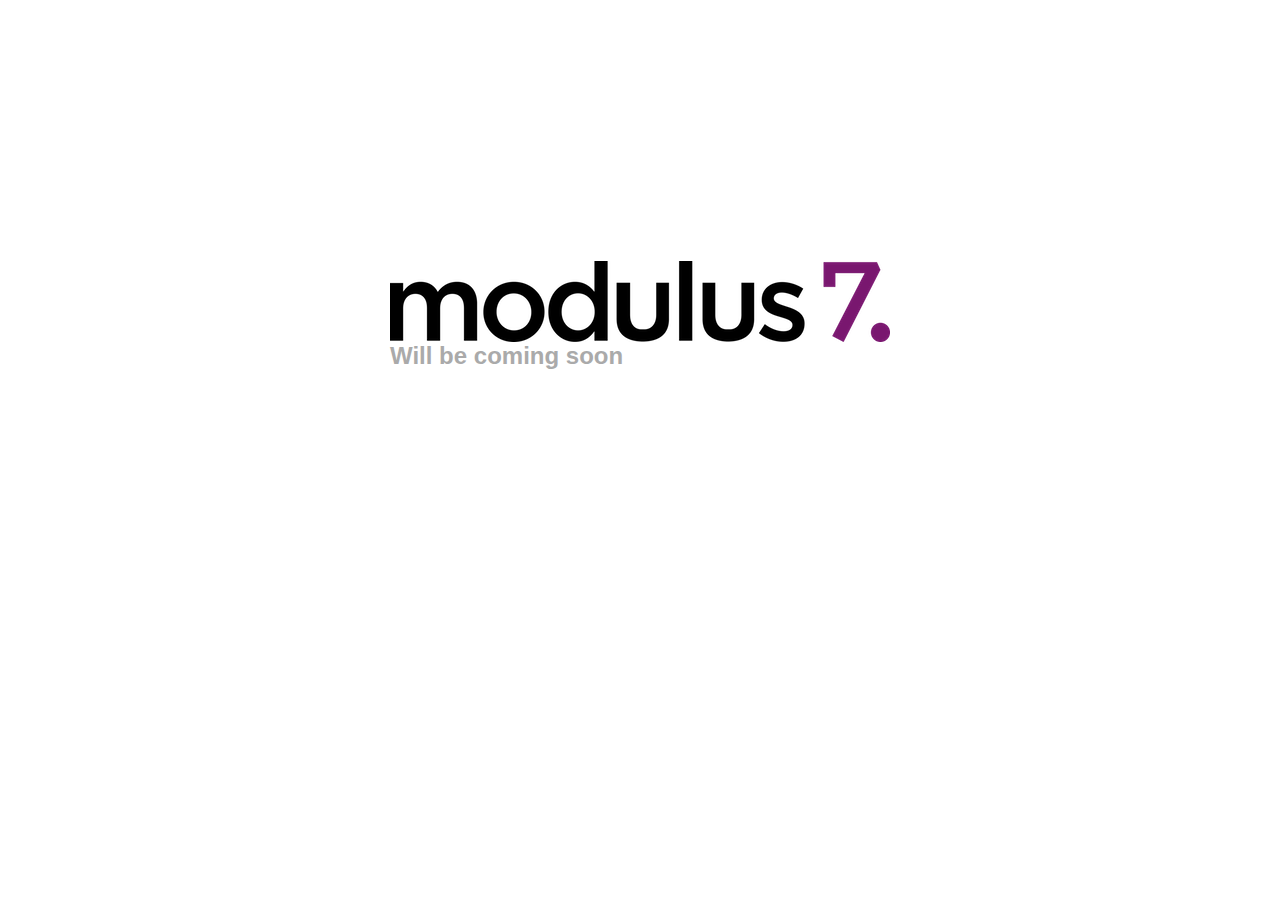
==== index.html @ df5577f6 "Changing to proper image" ====
<!DOCTYPE html>
<header>
  <title>Modulus 7, Coming Soon</title>
  <style type='text/css'>
    h2 {
      font-family: 'Helvetica Neue', Helvetica, sans-serif;
      color: #AAA;
    }
    section {
      padding-top: 20%;
      width: 100%;
    }
    
    section div {
      background-image: url("Modulus7_500.png");
      width: 500px;
      height: 81px;
    }
    section div, section h2 {
      width: 500px;
      margin: auto;
    }
    
    @media screen and (max-width: 600px) {
      section div {
        background-image: url("modulus7_300.png");
        width: 300;
        height: 48px;
      }
      
      section div, section h2 {
        width: 300px;
        margin: 0 auto;
      }
    }
  </style>
</header>

<body>
  <section>
    <div>&nbsp;</div>
    <h2>Will be coming soon</h2>
  </section>
</body>
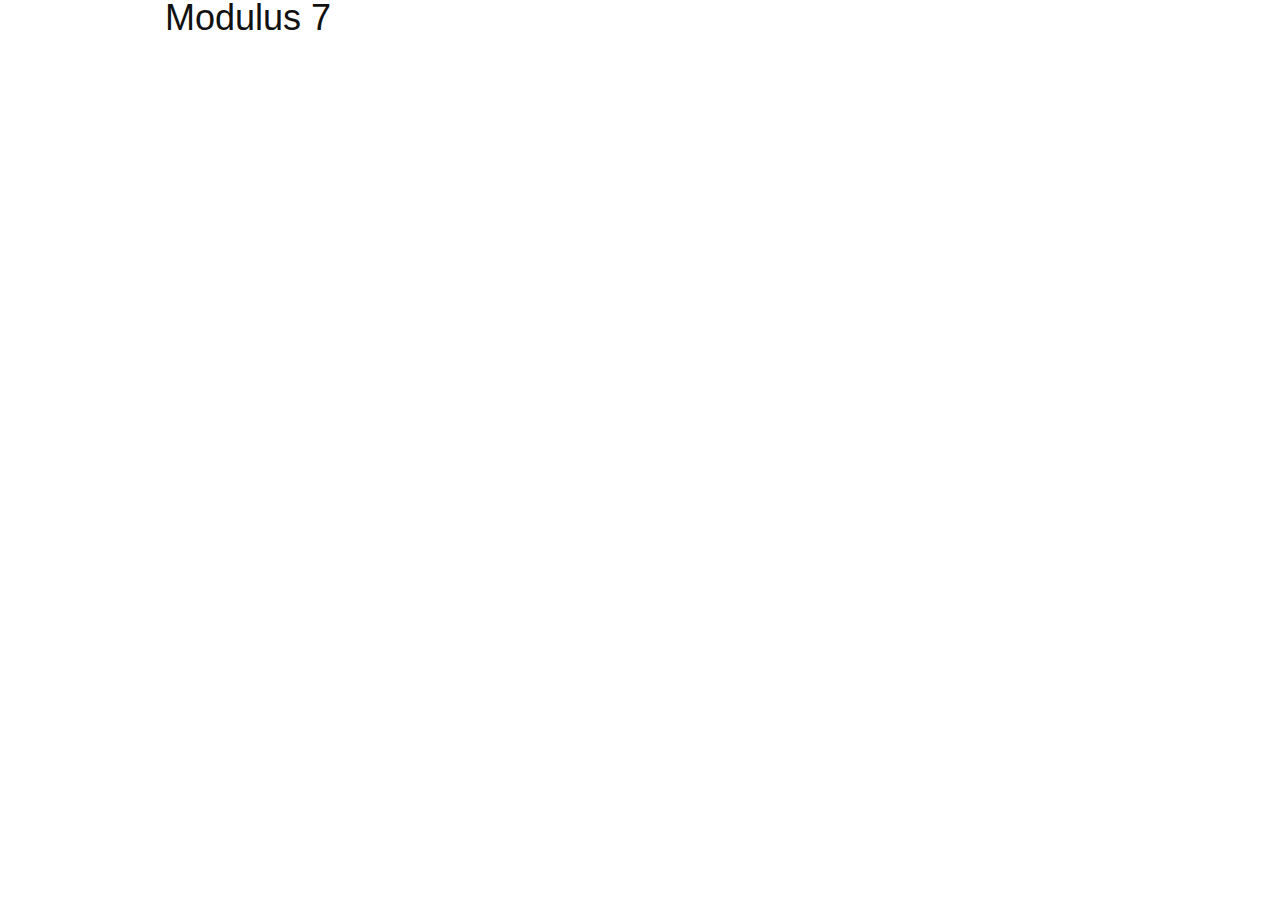
==== commit 0501b770: "Adding bootstrap plus blueprint" ====
--- a/index.html
+++ b/index.html
@@ -1,44 +1,55 @@
-<!DOCTYPE html>
-<header>
-  <title>Modulus 7, Coming Soon</title>
-  <style type='text/css'>
-    h2 {
-      font-family: 'Helvetica Neue', Helvetica, sans-serif;
-      color: #AAA;
-    }
-    section {
-      padding-top: 20%;
-      width: 100%;
-    }
-    
-    section div {
-      background-image: url("Modulus7_500.png");
-      width: 500px;
-      height: 81px;
-    }
-    section div, section h2 {
-      width: 500px;
-      margin: auto;
-    }
-    
-    @media screen and (max-width: 600px) {
-      section div {
-        background-image: url("modulus7_300.png");
-        width: 300;
-        height: 48px;
-      }
-      
-      section div, section h2 {
-        width: 300px;
-        margin: 0 auto;
-      }
-    }
-  </style>
-</header>
+<!doctype html>
+<!--[if lt IE 7 ]> <html class="no-js ie6" lang="en"> <![endif]-->
+<!--[if IE 7 ]>    <html class="no-js ie7" lang="en"> <![endif]-->
+<!--[if IE 8 ]>    <html class="no-js ie8" lang="en"> <![endif]-->
+<!--[if (gte IE 9)|!(IE)]><!--> <html class="no-js" lang="en"> <!--<![endif]-->
+<head>
+  <meta charset="utf-8">
+  <meta http-equiv="X-UA-Compatible" content="IE=edge,chrome=1">
+  
+  
+
+  <title>Modulus 7</title>
+  <meta name="description" content="Modulus 7 is a pragmatic think tank based in Seattle under the leadership of Matthew Kirk and Sophia Le">
+  <meta name="author" content=""><link rel="shortcut icon" href="/favicon.ico"><link rel="apple-touch-icon" href="/apple-touch-icon.png"><!-- CSS : blueprint Framework -->
+  <link rel="stylesheet" href="css/screen.css" type="text/css" media="screen, projection">
+  <link rel="stylesheet" href="css/print.css" type="text/css" media="print">
+  <!--[if lt IE 8]><link rel="stylesheet" href="css/ie.css" type="text/css" media="screen, projection"><![endif]--><link rel="stylesheet" href="css/override.css"> 
+  <!-- All JavaScript at the bottom, except for Modernizr which enables HTML5 elements & feature detects -->
+  <script src="js/modernizr-1.7.min.js"></script>
+  </head>
 
 <body>
-  <section>
-    <div>&nbsp;</div>
-    <h2>Will be coming soon</h2>
-  </section>
-</body>+	<header>
+	
+	</header>
+	
+  <div id="container" class="container showgrid">
+		<h1>Modulus 7</h1>
+  </div> <!--! end of #container -->
+
+	<footer>
+	
+	</footer>
+  
+<!-- Grab Google CDN jQuery. fall back to local if necessary -->
+  <script src="//ajax.googleapis.com/ajax/libs/jquery/1.5.1/jquery.js"></script>
+  <script>window.jQuery || document.write("<script src='js/libs/jquery-1.5.1.min.js'>\x3C/script>")</script>
+  <script src="js/plugins.js?v=1"></script><script src="js/script.js?v=1"></script>
+			
+  <!--[if lt IE 7 ]>
+    <script src="js/dd_belatedpng.js?v=1"></script>
+  <![endif]--><!-- asynchronous google analytics: mathiasbynens.be/notes/async-analytics-snippet 
+       change the UA-XXXXX-X to be your site ID -->
+  <!-- <script>
+   var _gaq = [['_setAccount', 'UA-XXXXX-X'], ['_trackPageview']];
+   (function(d, t) {
+    var g = d.createElement(t),
+        s = d.getElementsByTagName(t)[0];
+    g.async = true;
+    g.src = ('https:' == location.protocol ? 'https://ssl' : 'http://www') + '.google-analytics.com/ga.js';
+    s.parentNode.insertBefore(g, s);
+   })(document, 'script');
+  </script> -->  
+</body>
+</html>--- a/css/screen.css
+++ b/css/screen.css
@@ -0,0 +1,266 @@
+/* -----------------------------------------------------------------------
+
+
+ Blueprint CSS Framework 1.0
+ http://blueprintcss.org
+
+   * Copyright (c) 2007-Present. See LICENSE for more info.
+   * See README for instructions on how to use Blueprint.
+   * For credits and origins, see AUTHORS.
+   * This is a compressed file. See the sources in the 'src' directory.
+
+----------------------------------------------------------------------- */
+
+/* reset.css */
+html {margin:0;padding:0;border:0;}
+body, div, span, object, iframe, h1, h2, h3, h4, h5, h6, p, blockquote, pre, a, abbr, acronym, address, code, del, dfn, em, img, q, dl, dt, dd, ol, ul, li, fieldset, form, label, legend, table, caption, tbody, tfoot, thead, tr, th, td, article, aside, dialog, figure, footer, header, hgroup, nav, section {margin:0;padding:0;border:0;font-weight:inherit;font-style:inherit;font-size:100%;font-family:inherit;vertical-align:baseline;}
+article, aside, dialog, figure, footer, header, hgroup, nav, section {display:block;}
+body {line-height:1.5;background:white;}
+table {border-collapse:separate;border-spacing:0;}
+caption, th, td {text-align:left;font-weight:normal;float:none !important;}
+table, th, td {vertical-align:middle;}
+blockquote:before, blockquote:after, q:before, q:after {content:'';}
+blockquote, q {quotes:"" "";}
+a img {border:none;}
+:focus {outline:0;}
+
+/* typography.css */
+html {font-size:100.01%;}
+body {font-size:75%;color:#222;background:#fff;font-family:"Helvetica Neue", Arial, Helvetica, sans-serif;}
+h1, h2, h3, h4, h5, h6 {font-weight:normal;color:#111;}
+h1 {font-size:3em;line-height:1;margin-bottom:0.5em;}
+h2 {font-size:2em;margin-bottom:0.75em;}
+h3 {font-size:1.5em;line-height:1;margin-bottom:1em;}
+h4 {font-size:1.2em;line-height:1.25;margin-bottom:1.25em;}
+h5 {font-size:1em;font-weight:bold;margin-bottom:1.5em;}
+h6 {font-size:1em;font-weight:bold;}
+h1 img, h2 img, h3 img, h4 img, h5 img, h6 img {margin:0;}
+p {margin:0 0 1.5em;}
+.left {float:left !important;}
+p .left {margin:1.5em 1.5em 1.5em 0;padding:0;}
+.right {float:right !important;}
+p .right {margin:1.5em 0 1.5em 1.5em;padding:0;}
+a:focus, a:hover {color:#09f;}
+a {color:#06c;text-decoration:underline;}
+blockquote {margin:1.5em;color:#666;font-style:italic;}
+strong, dfn {font-weight:bold;}
+em, dfn {font-style:italic;}
+sup, sub {line-height:0;}
+abbr, acronym {border-bottom:1px dotted #666;}
+address {margin:0 0 1.5em;font-style:italic;}
+del {color:#666;}
+pre {margin:1.5em 0;white-space:pre;}
+pre, code, tt {font:1em 'andale mono', 'lucida console', monospace;line-height:1.5;}
+li ul, li ol {margin:0;}
+ul, ol {margin:0 1.5em 1.5em 0;padding-left:1.5em;}
+ul {list-style-type:disc;}
+ul.nolist{list-style-type:none;}
+ol {list-style-type:decimal;}
+dl {margin:0 0 1.5em 0;}
+dl dt {font-weight:bold;}
+dd {margin-left:1.5em;}
+table {margin-bottom:1.4em;width:100%;}
+th {font-weight:bold;}
+thead th {background:#c3d9ff;}
+th, td, caption {padding:4px 10px 4px 5px;}
+tbody tr:nth-child(even) td, tbody tr.even td {background:#e5ecf9;}
+tfoot {font-style:italic;}
+caption {background:#eee;}
+.small {font-size:.8em;margin-bottom:1.875em;line-height:1.875em;}
+.large {font-size:1.2em;line-height:2.5em;margin-bottom:1.25em;}
+.hide {display:none;}
+.quiet {color:#666;}
+.loud {color:#000;}
+.highlight {background:#ff0;}
+.added {background:#060;color:#fff;}
+.removed {background:#900;color:#fff;}
+.first {margin-left:0;padding-left:0;}
+.last {margin-right:0;padding-right:0;}
+.top {margin-top:0;padding-top:0;}
+.bottom {margin-bottom:0;padding-bottom:0;}
+
+/* forms.css */
+label {font-weight:bold;}
+fieldset {padding:0 1.4em 1.4em 1.4em;margin:0 0 1.5em 0;border:1px solid #ccc;}
+legend {font-weight:bold;font-size:1.2em;margin-top:-0.2em;margin-bottom:1em;}
+fieldset, #IE8#HACK {padding-top:1.4em;}
+legend, #IE8#HACK {margin-top:0;margin-bottom:0;}
+input[type=text], input[type=password], input.text, input.title, textarea {background-color:#fff;border:1px solid #bbb;}
+input[type=text]:focus, input[type=password]:focus, input.text:focus, input.title:focus, textarea:focus {border-color:#666;}
+select {background-color:#fff;border-width:1px;border-style:solid;}
+input[type=text], input[type=password], input.text, input.title, textarea, select {margin:0.5em 0;}
+input.text, input.title {width:300px;padding:5px;}
+input.title {font-size:1.5em;}
+textarea {width:390px;height:250px;padding:5px;}
+form.inline {line-height:3;}
+form.inline p {margin-bottom:0;}
+.error, .alert, .notice, .success, .info {padding:0.8em;margin-bottom:1em;border:2px solid #ddd;}
+.error, .alert {background:#fbe3e4;color:#8a1f11;border-color:#fbc2c4;}
+.notice {background:#fff6bf;color:#514721;border-color:#ffd324;}
+.success {background:#e6efc2;color:#264409;border-color:#c6d880;}
+.info {background:#d5edf8;color:#205791;border-color:#92cae4;}
+.error a, .alert a {color:#8a1f11;}
+.notice a {color:#514721;}
+.success a {color:#264409;}
+.info a {color:#205791;}
+
+/* grid.css */
+.container {width:950px;margin:0 auto;}
+.showgrid {background:url(src/grid.png);}
+.column, .span-1, .span-2, .span-3, .span-4, .span-5, .span-6, .span-7, .span-8, .span-9, .span-10, .span-11, .span-12, .span-13, .span-14, .span-15, .span-16, .span-17, .span-18, .span-19, .span-20, .span-21, .span-22, .span-23, .span-24 {float:left;margin-right:10px;}
+.last {margin-right:0;}
+.span-1 {width:30px;}
+.span-2 {width:70px;}
+.span-3 {width:110px;}
+.span-4 {width:150px;}
+.span-5 {width:190px;}
+.span-6 {width:230px;}
+.span-7 {width:270px;}
+.span-8 {width:310px;}
+.span-9 {width:350px;}
+.span-10 {width:390px;}
+.span-11 {width:430px;}
+.span-12 {width:470px;}
+.span-13 {width:510px;}
+.span-14 {width:550px;}
+.span-15 {width:590px;}
+.span-16 {width:630px;}
+.span-17 {width:670px;}
+.span-18 {width:710px;}
+.span-19 {width:750px;}
+.span-20 {width:790px;}
+.span-21 {width:830px;}
+.span-22 {width:870px;}
+.span-23 {width:910px;}
+.span-24 {width:950px;margin-right:0;}
+input.span-1, textarea.span-1, input.span-2, textarea.span-2, input.span-3, textarea.span-3, input.span-4, textarea.span-4, input.span-5, textarea.span-5, input.span-6, textarea.span-6, input.span-7, textarea.span-7, input.span-8, textarea.span-8, input.span-9, textarea.span-9, input.span-10, textarea.span-10, input.span-11, textarea.span-11, input.span-12, textarea.span-12, input.span-13, textarea.span-13, input.span-14, textarea.span-14, input.span-15, textarea.span-15, input.span-16, textarea.span-16, input.span-17, textarea.span-17, input.span-18, textarea.span-18, input.span-19, textarea.span-19, input.span-20, textarea.span-20, input.span-21, textarea.span-21, input.span-22, textarea.span-22, input.span-23, textarea.span-23, input.span-24, textarea.span-24 {border-left-width:1px;border-right-width:1px;padding-left:5px;padding-right:5px;}
+input.span-1, textarea.span-1 {width:18px;}
+input.span-2, textarea.span-2 {width:58px;}
+input.span-3, textarea.span-3 {width:98px;}
+input.span-4, textarea.span-4 {width:138px;}
+input.span-5, textarea.span-5 {width:178px;}
+input.span-6, textarea.span-6 {width:218px;}
+input.span-7, textarea.span-7 {width:258px;}
+input.span-8, textarea.span-8 {width:298px;}
+input.span-9, textarea.span-9 {width:338px;}
+input.span-10, textarea.span-10 {width:378px;}
+input.span-11, textarea.span-11 {width:418px;}
+input.span-12, textarea.span-12 {width:458px;}
+input.span-13, textarea.span-13 {width:498px;}
+input.span-14, textarea.span-14 {width:538px;}
+input.span-15, textarea.span-15 {width:578px;}
+input.span-16, textarea.span-16 {width:618px;}
+input.span-17, textarea.span-17 {width:658px;}
+input.span-18, textarea.span-18 {width:698px;}
+input.span-19, textarea.span-19 {width:738px;}
+input.span-20, textarea.span-20 {width:778px;}
+input.span-21, textarea.span-21 {width:818px;}
+input.span-22, textarea.span-22 {width:858px;}
+input.span-23, textarea.span-23 {width:898px;}
+input.span-24, textarea.span-24 {width:938px;}
+.append-1 {padding-right:40px;}
+.append-2 {padding-right:80px;}
+.append-3 {padding-right:120px;}
+.append-4 {padding-right:160px;}
+.append-5 {padding-right:200px;}
+.append-6 {padding-right:240px;}
+.append-7 {padding-right:280px;}
+.append-8 {padding-right:320px;}
+.append-9 {padding-right:360px;}
+.append-10 {padding-right:400px;}
+.append-11 {padding-right:440px;}
+.append-12 {padding-right:480px;}
+.append-13 {padding-right:520px;}
+.append-14 {padding-right:560px;}
+.append-15 {padding-right:600px;}
+.append-16 {padding-right:640px;}
+.append-17 {padding-right:680px;}
+.append-18 {padding-right:720px;}
+.append-19 {padding-right:760px;}
+.append-20 {padding-right:800px;}
+.append-21 {padding-right:840px;}
+.append-22 {padding-right:880px;}
+.append-23 {padding-right:920px;}
+.prepend-1 {padding-left:40px;}
+.prepend-2 {padding-left:80px;}
+.prepend-3 {padding-left:120px;}
+.prepend-4 {padding-left:160px;}
+.prepend-5 {padding-left:200px;}
+.prepend-6 {padding-left:240px;}
+.prepend-7 {padding-left:280px;}
+.prepend-8 {padding-left:320px;}
+.prepend-9 {padding-left:360px;}
+.prepend-10 {padding-left:400px;}
+.prepend-11 {padding-left:440px;}
+.prepend-12 {padding-left:480px;}
+.prepend-13 {padding-left:520px;}
+.prepend-14 {padding-left:560px;}
+.prepend-15 {padding-left:600px;}
+.prepend-16 {padding-left:640px;}
+.prepend-17 {padding-left:680px;}
+.prepend-18 {padding-left:720px;}
+.prepend-19 {padding-left:760px;}
+.prepend-20 {padding-left:800px;}
+.prepend-21 {padding-left:840px;}
+.prepend-22 {padding-left:880px;}
+.prepend-23 {padding-left:920px;}
+.border {padding-right:4px;margin-right:5px;border-right:1px solid #ddd;}
+.colborder {padding-right:24px;margin-right:25px;border-right:1px solid #ddd;}
+.pull-1 {margin-left:-40px;}
+.pull-2 {margin-left:-80px;}
+.pull-3 {margin-left:-120px;}
+.pull-4 {margin-left:-160px;}
+.pull-5 {margin-left:-200px;}
+.pull-6 {margin-left:-240px;}
+.pull-7 {margin-left:-280px;}
+.pull-8 {margin-left:-320px;}
+.pull-9 {margin-left:-360px;}
+.pull-10 {margin-left:-400px;}
+.pull-11 {margin-left:-440px;}
+.pull-12 {margin-left:-480px;}
+.pull-13 {margin-left:-520px;}
+.pull-14 {margin-left:-560px;}
+.pull-15 {margin-left:-600px;}
+.pull-16 {margin-left:-640px;}
+.pull-17 {margin-left:-680px;}
+.pull-18 {margin-left:-720px;}
+.pull-19 {margin-left:-760px;}
+.pull-20 {margin-left:-800px;}
+.pull-21 {margin-left:-840px;}
+.pull-22 {margin-left:-880px;}
+.pull-23 {margin-left:-920px;}
+.pull-24 {margin-left:-960px;}
+.pull-1, .pull-2, .pull-3, .pull-4, .pull-5, .pull-6, .pull-7, .pull-8, .pull-9, .pull-10, .pull-11, .pull-12, .pull-13, .pull-14, .pull-15, .pull-16, .pull-17, .pull-18, .pull-19, .pull-20, .pull-21, .pull-22, .pull-23, .pull-24 {float:left;position:relative;}
+.push-1 {margin:0 -40px 1.5em 40px;}
+.push-2 {margin:0 -80px 1.5em 80px;}
+.push-3 {margin:0 -120px 1.5em 120px;}
+.push-4 {margin:0 -160px 1.5em 160px;}
+.push-5 {margin:0 -200px 1.5em 200px;}
+.push-6 {margin:0 -240px 1.5em 240px;}
+.push-7 {margin:0 -280px 1.5em 280px;}
+.push-8 {margin:0 -320px 1.5em 320px;}
+.push-9 {margin:0 -360px 1.5em 360px;}
+.push-10 {margin:0 -400px 1.5em 400px;}
+.push-11 {margin:0 -440px 1.5em 440px;}
+.push-12 {margin:0 -480px 1.5em 480px;}
+.push-13 {margin:0 -520px 1.5em 520px;}
+.push-14 {margin:0 -560px 1.5em 560px;}
+.push-15 {margin:0 -600px 1.5em 600px;}
+.push-16 {margin:0 -640px 1.5em 640px;}
+.push-17 {margin:0 -680px 1.5em 680px;}
+.push-18 {margin:0 -720px 1.5em 720px;}
+.push-19 {margin:0 -760px 1.5em 760px;}
+.push-20 {margin:0 -800px 1.5em 800px;}
+.push-21 {margin:0 -840px 1.5em 840px;}
+.push-22 {margin:0 -880px 1.5em 880px;}
+.push-23 {margin:0 -920px 1.5em 920px;}
+.push-24 {margin:0 -960px 1.5em 960px;}
+.push-1, .push-2, .push-3, .push-4, .push-5, .push-6, .push-7, .push-8, .push-9, .push-10, .push-11, .push-12, .push-13, .push-14, .push-15, .push-16, .push-17, .push-18, .push-19, .push-20, .push-21, .push-22, .push-23, .push-24 {float:left;position:relative;}
+div.prepend-top, .prepend-top {margin-top:1.5em;}
+div.append-bottom, .append-bottom {margin-bottom:1.5em;}
+.box {padding:1.5em;margin-bottom:1.5em;background:#e5eCf9;}
+hr {background:#ddd;color:#ddd;clear:both;float:none;width:100%;height:1px;margin:0 0 1.45em;border:none;}
+hr.space {background:#fff;color:#fff;visibility:hidden;}
+.clearfix:after, .container:after {content:"\0020";display:block;height:0;clear:both;visibility:hidden;overflow:hidden;}
+.clearfix, .container {display:block;}
+.clear {clear:both;}--- a/css/print.css
+++ b/css/print.css
@@ -0,0 +1,29 @@
+/* -----------------------------------------------------------------------
+
+
+ Blueprint CSS Framework 1.0
+ http://blueprintcss.org
+
+   * Copyright (c) 2007-Present. See LICENSE for more info.
+   * See README for instructions on how to use Blueprint.
+   * For credits and origins, see AUTHORS.
+   * This is a compressed file. See the sources in the 'src' directory.
+
+----------------------------------------------------------------------- */
+
+/* print.css */
+body {line-height:1.5;font-family:"Helvetica Neue", Arial, Helvetica, sans-serif;color:#000;background:none;font-size:10pt;}
+.container {background:none;}
+hr {background:#ccc;color:#ccc;width:100%;height:2px;margin:2em 0;padding:0;border:none;}
+hr.space {background:#fff;color:#fff;visibility:hidden;}
+h1, h2, h3, h4, h5, h6 {font-family:"Helvetica Neue", Arial, "Lucida Grande", sans-serif;}
+code {font:.9em "Courier New", Monaco, Courier, monospace;}
+a img {border:none;}
+p img.top {margin-top:0;}
+blockquote {margin:1.5em;padding:1em;font-style:italic;font-size:.9em;}
+.small {font-size:.9em;}
+.large {font-size:1.1em;}
+.quiet {color:#999;}
+.hide {display:none;}
+a:link, a:visited {background:transparent;font-weight:700;text-decoration:underline;}
+a:link:after, a:visited:after {content:" (" attr(href) ")";font-size:90%;}--- a/css/ie.css
+++ b/css/ie.css
@@ -0,0 +1,36 @@
+/* -----------------------------------------------------------------------
+
+
+ Blueprint CSS Framework 1.0
+ http://blueprintcss.org
+
+   * Copyright (c) 2007-Present. See LICENSE for more info.
+   * See README for instructions on how to use Blueprint.
+   * For credits and origins, see AUTHORS.
+   * This is a compressed file. See the sources in the 'src' directory.
+
+----------------------------------------------------------------------- */
+
+/* ie.css */
+body {text-align:center;}
+.container {text-align:left;}
+* html .column, * html .span-1, * html .span-2, * html .span-3, * html .span-4, * html .span-5, * html .span-6, * html .span-7, * html .span-8, * html .span-9, * html .span-10, * html .span-11, * html .span-12, * html .span-13, * html .span-14, * html .span-15, * html .span-16, * html .span-17, * html .span-18, * html .span-19, * html .span-20, * html .span-21, * html .span-22, * html .span-23, * html .span-24 {display:inline;overflow-x:hidden;}
+* html legend {margin:0px -8px 16px 0;padding:0;}
+sup {vertical-align:text-top;}
+sub {vertical-align:text-bottom;}
+html>body p code {*white-space:normal;}
+hr {margin:-8px auto 11px;}
+img {-ms-interpolation-mode:bicubic;}
+.clearfix, .container {display:inline-block;}
+* html .clearfix, * html .container {height:1%;}
+fieldset {padding-top:0;}
+legend {margin-top:-0.2em;margin-bottom:1em;margin-left:-0.5em;}
+textarea {overflow:auto;}
+label {vertical-align:middle;position:relative;top:-0.25em;}
+input.text, input.title, textarea {background-color:#fff;border:1px solid #bbb;}
+input.text:focus, input.title:focus {border-color:#666;}
+input.text, input.title, textarea, select {margin:0.5em 0;}
+input.checkbox, input.radio {position:relative;top:.25em;}
+form.inline div, form.inline p {vertical-align:middle;}
+form.inline input.checkbox, form.inline input.radio, form.inline input.button, form.inline button {margin:0.5em 0;}
+button, input.button {position:relative;top:0.25em;}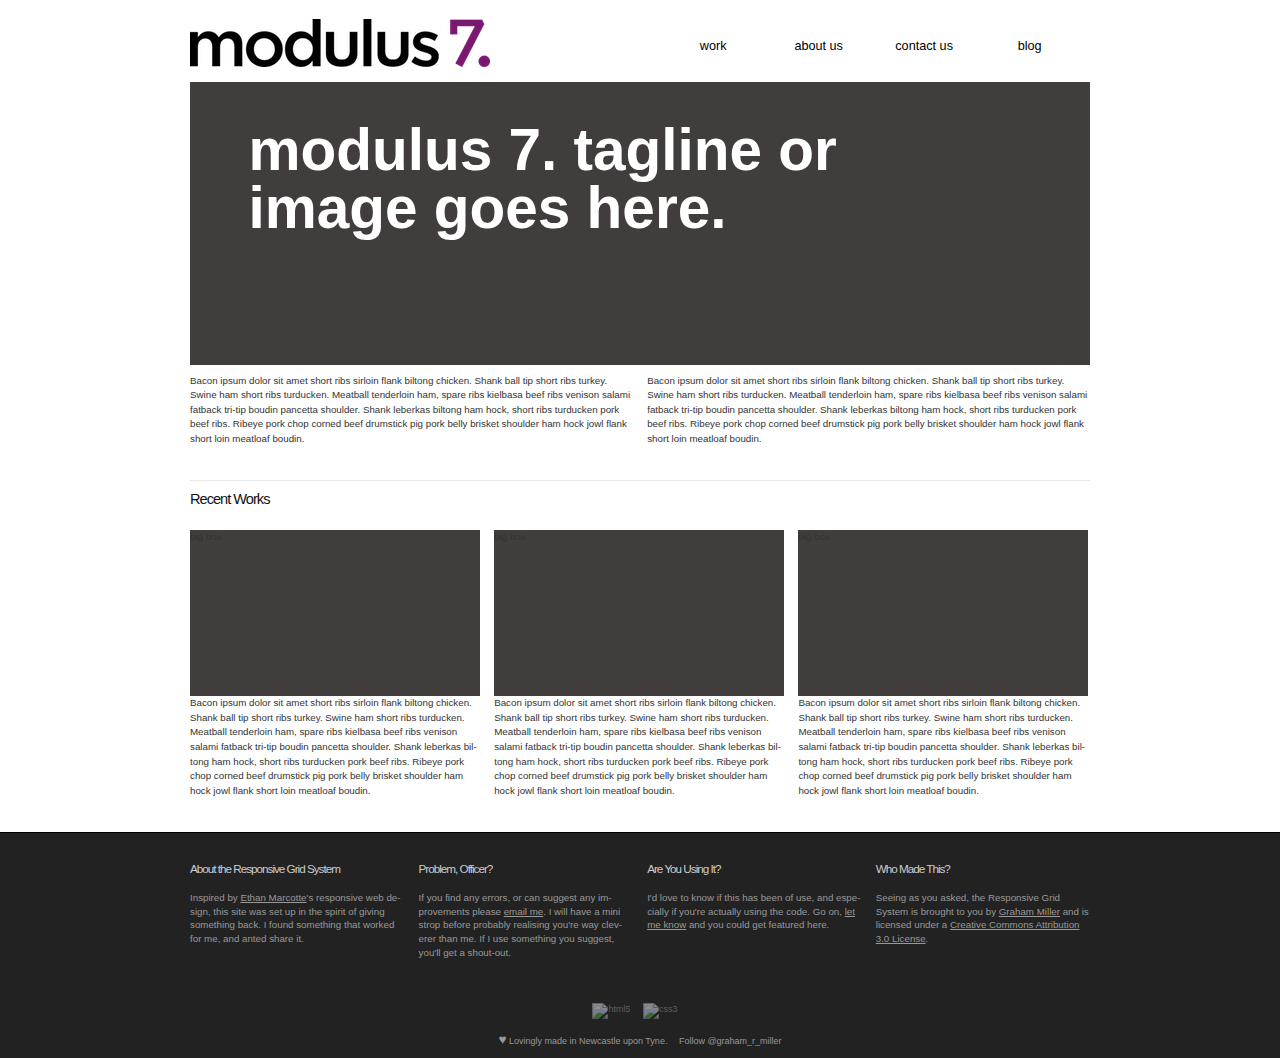
==== commit 462a246c: "Responsive changes" ====
--- a/index.html
+++ b/index.html
@@ -1,55 +1,178 @@
-<!doctype html>
-<!--[if lt IE 7 ]> <html class="no-js ie6" lang="en"> <![endif]-->
-<!--[if IE 7 ]>    <html class="no-js ie7" lang="en"> <![endif]-->
-<!--[if IE 8 ]>    <html class="no-js ie8" lang="en"> <![endif]-->
-<!--[if (gte IE 9)|!(IE)]><!--> <html class="no-js" lang="en"> <!--<![endif]-->
+<!DOCTYPE html>
+<!-- HTML5 Mobile Boilerplate -->
+<!--[if IEMobile 7]><html class="no-js iem7"><![endif]-->
+<!--[if (gt IEMobile 7)|!(IEMobile)]><!--><html class="no-js" lang="en"><!--<![endif]-->
+
+<!-- HTML5 Boilerplate -->
+<!--[if lt IE 7]><html class="no-js lt-ie9 lt-ie8 lt-ie7" lang="en"> <![endif]-->
+<!--[if (IE 7)&!(IEMobile)]><html class="no-js lt-ie9 lt-ie8" lang="en"><![endif]-->
+<!--[if (IE 8)&!(IEMobile)]><html class="no-js lt-ie9" lang="en"><![endif]-->
+<!--[if gt IE 8]><!--> <html class="no-js" lang="en"><!--<![endif]-->
+
 <head>
-  <meta charset="utf-8">
-  <meta http-equiv="X-UA-Compatible" content="IE=edge,chrome=1">
-  
-  
 
-  <title>Modulus 7</title>
-  <meta name="description" content="Modulus 7 is a pragmatic think tank based in Seattle under the leadership of Matthew Kirk and Sophia Le">
-  <meta name="author" content=""><link rel="shortcut icon" href="/favicon.ico"><link rel="apple-touch-icon" href="/apple-touch-icon.png"><!-- CSS : blueprint Framework -->
-  <link rel="stylesheet" href="css/screen.css" type="text/css" media="screen, projection">
-  <link rel="stylesheet" href="css/print.css" type="text/css" media="print">
-  <!--[if lt IE 8]><link rel="stylesheet" href="css/ie.css" type="text/css" media="screen, projection"><![endif]--><link rel="stylesheet" href="css/override.css"> 
-  <!-- All JavaScript at the bottom, except for Modernizr which enables HTML5 elements & feature detects -->
-  <script src="js/modernizr-1.7.min.js"></script>
-  </head>
+	<meta charset="utf-8">
+	<!-- Always force latest IE rendering engine (even in intranet) & Chrome Frame -->
+	<meta http-equiv="X-UA-Compatible" content="IE=edge,chrome=1">
+
+	<title>Modulus 7 - Your Partner in Change</title>
+	<meta name="description" content="This is the Responsive Grid System, a quick, easy and flexible way to create a responsive web site.">
+	<meta name="keywords" content="responsive, grid, system, web design">
+
+	<meta name="author" content="www.grahamrobertsonmiller.co.uk">
+
+	<meta http-equiv="cleartype" content="on">
+
+	<link rel="shortcut icon" href="/favicon.ico">
+
+	<!-- Responsive and mobile friendly stuff -->
+	<meta name="HandheldFriendly" content="True">
+	<meta name="MobileOptimized" content="320">
+	<meta name="viewport" content="width=device-width, target-densitydpi=160dpi, initial-scale=1.0, minimum-scale=1.0, maximum-scale=1.0">
+
+	<!-- Stylesheets -->
+	<link rel="stylesheet" href="css/html5reset.css" media="all">
+	<link rel="stylesheet" href="css/responsivegridsystem.css" media="all">
+	<link rel="stylesheet" href="css/col.css" media="all">
+	<link rel="stylesheet" href="css/2cols.css" media="all">
+	<link rel="stylesheet" href="css/3cols.css" media="all">
+	<link rel="stylesheet" href="css/4cols.css" media="all">
+	<link rel='stylesheet' href='css/style.css' media='all'>
+
+	<!-- All JavaScript at the bottom, except for Modernizr which enables HTML5 elements and feature detects -->
+	<script src="js/modernizr-2.5.3-min.js"></script>
+
+	<style type="text/css">
+
+	/*  THIS IS JUST TO GET THE GRID TO SHOW UP.  YOU DONT NEED THIS IN YOUR CODE */
+
+/*  #maincontent .col {
+    background: #ccc;
+    background: rgba(204, 204, 204, 0.85);
+
+  }*/
+
+	</style>
+
+</head>
 
 <body>
-	<header>
-	
-	</header>
-	
-  <div id="container" class="container showgrid">
-		<h1>Modulus 7</h1>
-  </div> <!--! end of #container -->
 
-	<footer>
-	
-	</footer>
-  
-<!-- Grab Google CDN jQuery. fall back to local if necessary -->
-  <script src="//ajax.googleapis.com/ajax/libs/jquery/1.5.1/jquery.js"></script>
-  <script>window.jQuery || document.write("<script src='js/libs/jquery-1.5.1.min.js'>\x3C/script>")</script>
-  <script src="js/plugins.js?v=1"></script><script src="js/script.js?v=1"></script>
+<div id="skiptomain"><a href="#maincontent">skip to main content</a></div>
+
+<div id="wrapper">
+
+	<div id="maincontentcontainer">
+		<div id="maincontent">
+      <div class="section group example">
+				<div class="col span_1_of_2">
+				  <img src='/images/Modulus7_300.png'/>
+				</div>
+				<div class="col span_1_of_2 navigation">
+          <ul>
+            <li><a href='#'>work</a></li>
+            <li><a href='#'>about us</a></li>
+            <li><a href='#'>contact us</a></li>
+            <li><a href='#'>blog</a></li>
+          </ul>
+				</div>
+			</div>
 			
-  <!--[if lt IE 7 ]>
-    <script src="js/dd_belatedpng.js?v=1"></script>
-  <![endif]--><!-- asynchronous google analytics: mathiasbynens.be/notes/async-analytics-snippet 
-       change the UA-XXXXX-X to be your site ID -->
-  <!-- <script>
-   var _gaq = [['_setAccount', 'UA-XXXXX-X'], ['_trackPageview']];
-   (function(d, t) {
-    var g = d.createElement(t),
-        s = d.getElementsByTagName(t)[0];
-    g.async = true;
-    g.src = ('https:' == location.protocol ? 'https://ssl' : 'http://www') + '.google-analytics.com/ga.js';
-    s.parentNode.insertBefore(g, s);
-   })(document, 'script');
-  </script> -->  
+			<div class="section group"></div>
+
+			<div class="section group tagline">
+				<p>modulus 7. tagline or <br/>image goes here.</p>
+			</div>
+			
+			<div class="section group example">
+				<div class="col span_1_of_2">
+				  <p>
+				    Bacon ipsum dolor sit amet short ribs sirloin flank biltong chicken. Shank ball tip short ribs turkey. Swine ham short ribs turducken. Meatball tenderloin ham, spare ribs kielbasa beef ribs venison salami fatback tri-tip boudin pancetta shoulder. Shank leberkas biltong ham hock, short ribs turducken pork beef ribs. Ribeye pork chop corned beef drumstick pig pork belly brisket shoulder ham hock jowl flank short loin meatloaf boudin.
+				  </p>
+				</div>
+				<div class="col span_1_of_2">
+          <p>
+            Bacon ipsum dolor sit amet short ribs sirloin flank biltong chicken. Shank ball tip short ribs turkey. Swine ham short ribs turducken. Meatball tenderloin ham, spare ribs kielbasa beef ribs venison salami fatback tri-tip boudin pancetta shoulder. Shank leberkas biltong ham hock, short ribs turducken pork beef ribs. Ribeye pork chop corned beef drumstick pig pork belly brisket shoulder ham hock jowl flank short loin meatloaf boudin.
+          </p>
+				</div>
+			</div>
+      <hr/>
+			<div class="section group example">
+			  <h3>Recent Works</h3>
+			</div>
+
+			<div class="section group">
+				<div class="col span_1_of_3">
+				  <div class='image_box'>
+				    big box
+				  </div>
+				  <p>Bacon ipsum dolor sit amet short ribs sirloin flank biltong chicken. Shank ball tip short ribs turkey. Swine ham short ribs turducken. Meatball tenderloin ham, spare ribs kielbasa beef ribs venison salami fatback tri-tip boudin pancetta shoulder. Shank leberkas biltong ham hock, short ribs turducken pork beef ribs. Ribeye pork chop corned beef drumstick pig pork belly brisket shoulder ham hock jowl flank short loin meatloaf boudin.</p>
+				</div>
+				<div class="col span_1_of_3">
+          <div class='image_box'>
+            big box
+          </div>
+          <p>Bacon ipsum dolor sit amet short ribs sirloin flank biltong chicken. Shank ball tip short ribs turkey. Swine ham short ribs turducken. Meatball tenderloin ham, spare ribs kielbasa beef ribs venison salami fatback tri-tip boudin pancetta shoulder. Shank leberkas biltong ham hock, short ribs turducken pork beef ribs. Ribeye pork chop corned beef drumstick pig pork belly brisket shoulder ham hock jowl flank short loin meatloaf boudin.</p>
+				</div>
+				<div class="col span_1_of_3">
+          <div class='image_box'>
+            big box
+          </div>
+          <p>Bacon ipsum dolor sit amet short ribs sirloin flank biltong chicken. Shank ball tip short ribs turkey. Swine ham short ribs turducken. Meatball tenderloin ham, spare ribs kielbasa beef ribs venison salami fatback tri-tip boudin pancetta shoulder. Shank leberkas biltong ham hock, short ribs turducken pork beef ribs. Ribeye pork chop corned beef drumstick pig pork belly brisket shoulder ham hock jowl flank short loin meatloaf boudin.</p>
+				</div>
+			</div>
+		</div>
+	</div>
+	<div id="footercontainer">
+		<footer class="group">
+			<div class="col span_1_of_4">
+			<h4>About the Responsive Grid System</h4>
+			<p>Inspired by <a href="http://ethanmarcotte.com/">Ethan Marcotte</a>'s responsive web design, this site was set up in the spirit of giving something back.  I found something that worked for me, and  anted  share it.</p>
+			</div>
+			<div class="col span_1_of_4">
+			<h4>Problem, Officer?</h4>
+			<p>If you find any errors, or can suggest any improvements please <a href="mailto:grahamrobertsonmiller@gmail.com">email me</a>. I will have a mini strop before probably realising you're way cleverer than me.  If I use something you suggest, you'll get a shout-out.</p>
+			</div>
+			<div class="col span_1_of_4">
+			<h4>Are You Using It?</h4>
+			<p>I'd love to know if this has been of use, and especially if you're actually using the code.  Go on, <a href="mailto:grahamrobertsonmiller@gmail.com">let me know</a> and you could get featured here.
+			</div>
+			<div class="col span_1_of_4">
+			<h4>Who Made This?</h4>
+			<p>Seeing as you asked, the Responsive Grid System is brought to you by <a href="http://www.grahamrobertsonmiller.co.uk">Graham Miller</a> and is licensed under a <a rel="license" href="http://creativecommons.org/licenses/by/3.0/">Creative Commons Attribution 3.0 License</a>.</p>
+			</div>
+
+   			<br class="breaker" />
+
+			<div id="smallprint">
+			<a href="http://validator.w3.org/"><img src="/images/html5-logo.png" width="40" height="50" alt="html5" /></a>
+			<a href="http://jigsaw.w3.org/css-validator/"><img src="/images/css3-logo.png" width="40" height="50" alt="css3" /></a>
+			<br />
+			<span class="heart">&hearts;</span> Lovingly made in Newcastle upon Tyne.
+			<a href="https://twitter.com/graham_r_miller" class="twitter-follow-button" data-show-count="false">Follow @graham_r_miller</a>
+			<script>!function(d,s,id){var js,fjs=d.getElementsByTagName(s)[0];if(!d.getElementById(id)){js=d.createElement(s);js.id=id;js.src="//platform.twitter.com/widgets.js";fjs.parentNode.insertBefore(js,fjs);}}(document,"script","twitter-wjs");</script>
+			</div>
+
+		</footer>
+	</div>
+</div>
+
+
+
+	<!-- JavaScript at the bottom for fast page loading -->
+
+	<!-- Grab Google CDN's jQuery, with a protocol relative URL; fall back to local if necessary -->
+	<script src="//ajax.googleapis.com/ajax/libs/jquery/1.7.2/jquery.min.js"></script>
+	<script>window.jQuery || document.write('<script src="js/jquery-1.7.2.min.js"><\/script>')</script>
+
+	<!--[if (lt IE 9) & (!IEMobile)]>
+	<script src="js/selectivizr-min.js"></script>
+	<![endif]-->
+
+
+	<!-- More Scripts-->
+	<script src="js/responsivegridsystem.js"></script>
+
+
 </body>
 </html>--- a/css/responsivegridsystem.css
+++ b/css/responsivegridsystem.css
@@ -0,0 +1,892 @@
+/* RESPONSIVE GRID SYSTEM =============================================================================  */
+
+/*  IMPORT FONTS  ============================================================================= */
+
+@font-face {
+    font-family: 'LeagueGothicRegular';
+    src: url('/fonts/League_Gothic-webfont.eot');
+    src: url('/fonts/League_Gothic-webfont.eot?#iefix') format('embedded-opentype'),
+         url('/fonts/League_Gothic-webfont.woff') format('woff'),
+         url('/fonts/League_Gothic-webfont.ttf') format('truetype'),
+         url('/fonts/League_Gothic-webfont.svg#LeagueGothicRegular') format('svg');
+    font-weight: normal;
+    font-style: normal;
+}
+
+@font-face {
+    font-family: 'MuseoSlab500';
+    src: url('/fonts/museo_slab_500-webfont.eot');
+    src: url('/fonts/museo_slab_500-webfont.eot?#iefix') format('embedded-opentype'), 
+         url('/fonts/museo_slab_500-webfont.woff') format('woff'), 
+         url('/fonts/museo_slab_500-webfont.ttf') format('truetype'), 
+         url('/fonts/museo_slab_500-webfont.svg#MuseoSlab500') format('svg');
+    font-weight: normal;
+    font-style: normal;
+}
+
+@font-face {
+    font-family: 'MuseoSlab300';
+    src: url('/fonts/museo_slab_300-webfont.eot');
+    src: url('/fonts/museo_slab_300-webfont.eot?#iefix') format('embedded-opentype'), 
+         url('/fonts/museo_slab_300-webfont.woff') format('woff'), 
+         url('/fonts/museo_slab_300-webfont.ttf') format('truetype'),
+         url('/fonts/museo_slab_300-webfont.svg#MuseoSlab300') format('svg');
+    font-weight: normal;
+    font-style: normal;
+}
+
+@font-face {
+    font-family: 'MuseoSlab100';
+    src: url('/fonts/museo_slab_100-webfont.eot');
+    src: url('/fonts/museo_slab_100-webfont.eot?#iefix') format('embedded-opentype'), 
+         url('/fonts/museo_slab_100-webfont.woff') format('woff'), 
+         url('/fonts/museo_slab_100-webfont.ttf') format('truetype'), 
+         url('/fonts/museo_slab_100-webfont.svg#MuseoSlab100') format('svg');
+    font-weight: normal;
+    font-style: normal;
+}
+
+@font-face {
+    font-family: 'GoudyBookletter1911Regular';
+    src: url('/fonts/goudy_bookletter_1911-webfont.eot');
+    src: url('/fonts/goudy_bookletter_1911-webfont.eot?#iefix') format('embedded-opentype'),
+         url('/fonts/goudy_bookletter_1911-webfont.woff') format('woff'),
+         url('/fonts/goudy_bookletter_1911-webfont.ttf') format('truetype'),
+         url('/fonts/goudy_bookletter_1911-webfont.svg#GoudyBookletter1911Regular') format('svg');
+    font-weight: normal;
+    font-style: normal;
+
+}
+
+@font-face {
+    font-family: 'HandSean';
+    src: url('/fonts/handsean-webfont.eot');
+    src: url('/fonts/handsean-webfont.eot?#iefix') format('embedded-opentype'),
+         url('/fonts/handsean-webfont.woff') format('woff'),
+         url('/fonts/handsean-webfont.ttf') format('truetype'),
+         url('/fonts/handsean-webfont.svg#HandSean') format('svg');
+    font-weight: normal;
+    font-style: normal;
+}
+
+@font-face {
+    font-family: 'Pictos';
+    src: url('/fonts/pictos-webfont.eot');
+    src: url('/fonts/pictos-webfont.eot?#iefix') format('embedded-opentype'),
+         url('/fonts/pictos-webfont.woff') format('woff'),
+         url('/fonts/pictos-webfont.ttf') format('truetype'),
+         url('/fonts/pictos-webfont.svg#Pictos') format('svg');
+    font-weight: normal;
+    font-style: normal;
+}
+
+/* BASIC PAGE SETUP ============================================================================= */
+
+body { 
+margin : 0 auto;
+padding : 0;
+font : 100%/1.4 'lucida sans unicode', 'lucida grande', 'Trebuchet MS', verdana, arial, helvetica, helve, sans-serif; 	
+color : #000; 
+text-align: center;
+background: #fff url(/images/bodyback.png) left top;
+}
+
+button, 
+input, 
+select, 
+textarea { 
+font-family : MuseoSlab100, lucida sans unicode, 'lucida grande', 'Trebuchet MS', verdana, arial, helvetica, helve, sans-serif; 
+color : #333; }
+
+/*  HEADINGS  ============================================================================= */
+
+h1, h2, h3, h4, h5, h6 {
+font-family:  MuseoSlab300, 'lucida sans unicode', 'lucida grande', 'Trebuchet MS', verdana, arial, helvetica, helve, sans-serif;
+font-weight : normal;
+margin-top: 0px;
+letter-spacing: -1px;
+}
+
+h1 { 
+font-family:  LeagueGothicRegular, 'lucida sans unicode', 'lucida grande', 'Trebuchet MS', verdana, arial, helvetica, helve, sans-serif;
+color: #000;
+margin-bottom : 0.2em;
+font-size : 6em; /* 96 / 16 */
+line-height : 1.4;
+}
+
+
+h2 { 
+color: #222;
+margin-bottom : .5em;
+margin-top : .5em;
+font-size : 2.75em; /* 40 / 16 */
+line-height : 1.2;
+}
+
+h3 { 
+color: #333;
+margin-bottom : 0.3em;
+letter-spacing: -1px;
+font-size : 1.75em; /* 28 / 16 */
+line-height : 1.3; }
+
+
+h4 { 
+color: #444;
+margin-bottom : 0.5em;
+font-size : 1.5em; /* 24 / 16  */
+line-height : 1.25; }
+
+	footer h4 { 
+		color: #ccc;
+	}
+
+h5 { 
+color: #555;
+margin-bottom : 1.25em;
+font-size : 1em; /* 20 / 16 */ }
+
+h6 { 
+color: #666;
+font-size : 1em; /* 16 / 16  */ }
+
+/*  TYPOGRAPHY  ============================================================================= */
+
+p, ol, ul, dl, address { 
+margin-bottom : 1.5em; 
+font-size : 1em; /* 16 / 16 = 1 */ }
+
+p {
+hyphens : auto;  }
+
+
+p.introtext {
+font-family:  MuseoSlab100, 'lucida sans unicode', 'lucida grande', 'Trebuchet MS', verdana, arial, helvetica, helve, sans-serif;
+font-size : 2.5em; /* 40 / 16 */
+color: #333;
+line-height: 1.4em;
+letter-spacing: -1px;
+margin-bottom: 0.5em;
+}
+
+
+p.handwritten {
+font-family:  HandSean, 'lucida sans unicode', 'lucida grande', 'Trebuchet MS', verdana, arial, helvetica, helve, sans-serif; 
+font-size: 1.375em; /* 24 / 16 */
+line-height: 1.8em;
+margin-bottom: 0.3em;
+color: #666;
+}
+
+p.center {
+text-align: center;
+}
+
+
+.and {
+font-family: GoudyBookletter1911Regular, Georgia, Times New Roman, sans-serif;
+font-size: 1.5em; /* 24 / 16 */
+}
+
+.heart {
+font-family: Pictos;
+font-size: 1.5em; /* 24 / 16 */
+}
+
+ul, 
+ol { 
+margin : 0 0 1.5em 0; 
+padding : 0 0 0 24px; }
+
+li ul, 
+li ol { 
+margin : 0;
+font-size : 1em; /* 16 / 16 = 1 */ }
+
+dl, 
+dd { 
+margin-bottom : 1.5em; }
+
+dt { 
+font-weight : normal; }
+
+b, strong { 
+font-weight : bold; }
+
+hr { 
+display : block; 
+margin : 1em 0; 
+padding : 0;
+height : 1px; 
+border : 0; 
+border-top : 1px solid #ccc;
+}
+
+small { 
+font-size : 1em; /* 16 / 16 = 1 */ }
+
+sub, sup { 
+font-size : 75%; 
+line-height : 0; 
+position : relative; 
+vertical-align : baseline; }
+
+sup { 
+top : -.5em; }
+
+sub { 
+bottom : -.25em; }
+
+.subtext {
+	color: #666;
+	}
+
+/* LINKS =============================================================================  */
+
+a { 
+color : #cc1122;
+-webkit-transition: all 0.3s ease;
+-moz-transition: all 0.3s ease;
+-o-transition: all 0.3s ease;
+transition: all 0.3s ease;
+text-decoration: none;
+}
+
+a:visited { 
+color : #ee3344; }
+
+a:focus { 
+outline : thin dotted; 
+color : rgb(0,0,0); }
+
+a:hover, 
+a:active { 
+outline : 0;
+color : #dd2233;
+}
+
+
+footer a { 
+color : #ffffff;
+-webkit-transition: all 0.3s ease;
+-moz-transition: all 0.3s ease;
+-o-transition: all 0.3s ease;
+transition: all 0.3s ease;
+}
+
+footer a:visited { 
+color : #fff; }
+
+footer a:focus { 
+outline : thin dotted; 
+color : rgb(0,0,0); }
+
+footer a:hover, 
+footer a:active { 
+outline : 0;
+color : #fff;
+}
+
+
+/* IMAGES ============================================================================= */
+
+img {
+border : 0;
+max-width: 100%;}
+
+img.floatleft { float: left; margin: 0 10px 0 0; }
+img.floatright { float: right; margin: 0 0 0 10px; }
+
+
+/* TABLES ============================================================================= */
+
+table { 
+border-collapse : collapse;
+border-spacing : 0;
+margin-bottom : 1.4em; 
+width : 100%; }
+
+th, td, caption { 
+padding : .25em 10px .25em 5px; }
+
+tfoot { 
+font-style : italic; }
+
+caption { 
+background-color : transparent; }
+
+/* FORMS ============================================================================= */
+
+form { 
+margin : 0; }
+
+fieldset { 
+margin-bottom : 1.5em; 
+padding : 0; 
+border-width : 0; }
+
+legend { 
+*margin-left : -7px; 
+padding : 0; 
+border-width : 0; }
+
+label{
+font-weight : normal;
+cursor : pointer;
+display:block;
+margin:10px 0 0 0;
+position:relative;
+top:0;
+left:0;
+}
+
+	label.inline{
+	display:inline;
+	margin:0;
+	}
+	
+	label span{
+	color:#666;
+	font-size:0.9em;
+	}
+	
+	label span.right{
+	position:absolute;
+	bottom:0;
+	right:1em;
+	text-align:right;
+	}
+	
+	label.disabled{
+	color:#ccc;
+	}
+
+
+button, 
+search,
+input, 
+select, 
+textarea { 
+font-size : 100%; 
+margin : 0; 
+vertical-align : baseline; 
+*vertical-align : middle; }
+
+button, input { 
+line-height : normal; 
+*overflow : visible; }
+
+button, 
+input[type="button"], 
+input[type="reset"], 
+input[type="submit"] { 
+padding: 0.5em 1em;
+margin: 0 0 1em; 0;
+cursor : pointer; 
+text-shadow:0 1px 0 #fff;
+}
+
+input[type="checkbox"], 
+input[type="radio"] { 
+box-sizing : border-box; }
+
+input[type="search"] { 
+	box-sizing : content-box;
+}
+
+button::-moz-focus-inner, 
+input::-moz-focus-inner { 
+padding : 0;
+border : 0;  }
+
+input{
+display:block;
+width:97%;
+margin:0 0 20px 0;
+border:1px solid #ccc;
+font-size:1em;
+padding:5px;
+-moz-border-radius:5px;
+-webkit-border-radius:5px;
+border-radius:5px;
+background:#fff;
+-moz-box-shadow:inset 0px 0px 6px #ccc;
+-webkit-box-shadow:inset 0px 1px 6px #ccc;
+box-shadow:inset 0px 1px 6px #ccc;
+}
+
+	input::-webkit-input-placeholder,
+	input:-moz-placeholder,
+	.placeholder{
+	color:#bbb;
+	}
+	
+	input::-moz-focus-inner {border:0;}
+
+	input[disabled="disabled"], input.disabled{
+	color:#999;
+	background:#f5f5f5;
+	-moz-box-shadow:inset 0px 0px 2px #ddd;
+	-webkit-box-shadow:inset 0px 1px 2px #ddd;
+	box-shadow:inset 0px 1px 2px #ddd;
+	}
+	
+textarea{
+width:97%;
+height:200px;
+margin:0 0 20px 0;
+border:1px solid #ccc;
+padding:5px;
+font-family:inherit;
+font-size:0.9em;
+-moz-border-radius:5px;
+-webkit-border-radius:5px;
+border-radius:5px;
+-moz-box-shadow:inset 0px 0px 6px #ccc;
+-webkit-box-shadow:inset 0px 1px 6px #ccc;
+box-shadow:inset 0px 1px 6px #ccc;
+overflow : auto; 
+vertical-align : top;
+}
+
+/* Colors for form validity */
+input:valid, 
+textarea:valid   {  
+/* Styles */ }
+
+input:invalid, 
+textarea:invalid {
+-webkit-box-shadow : 0 0 2px #f00; 
+-moz-box-shadow : 0 0 2px #f00;
+box-shadow : 0 0 2px #f00; }
+
+.no-boxshadow input:invalid, 
+.no-boxshadow textarea:invalid {
+background-color : #ccc; }
+
+
+
+/*  MAIN LAYOUT	============================================================================= */
+
+#skiptomain { display: none; }
+
+#wrapper {
+	width: 100%;
+	position: relative;
+	text-align: left;
+}
+
+	#headcontainer {
+		width: 100%;
+		background: url(/images/headerback.png) no-repeat center top;
+	}
+
+		header {
+			clear: both;
+			width: 80%; /* 1000px / 1250px */
+			font-size: 0.8125em; /* 13 / 16 */
+			max-width: 92.3em; /* 1200px / 13 */
+			margin: 0 auto;
+			padding: 130px 0px 10px 0px;
+			position: relative;
+			color: #000;
+			text-align: center;
+		}
+ 
+   
+		
+
+	#maincontentcontainer {
+		width: 100%;
+	}
+
+		.standardcontainer {
+			
+		}
+		
+		.darkcontainer {
+			background: rgba(102, 102, 102, 0.05);
+		}
+
+		.lightcontainer {
+			background: rgba(255, 255, 255, 0.25);
+		}
+		
+			#maincontent{
+				clear: both;
+				width: 80%; /* 1000px / 1250px */
+				font-size: 0.8125em; /* 13 / 16 */
+				max-width: 92.3em; /* 1200px / 13 */
+				margin: 0 auto;
+				padding: 1em 0px;
+				color: #333;
+				line-height: 1.5em;
+				position: relative;
+			}
+		
+			.maincontent{
+				clear: both;
+				width: 80%; /* 1000px / 1250px */
+				font-size: 0.8125em; /* 13 / 16 */
+				max-width: 92.3em; /* 1200px / 13 */
+				margin: 0 auto;
+				padding: 1em 0px;
+				color: #333;
+				line-height: 1.5em;
+				position: relative;
+			}
+
+	#footercontainer {
+		width: 100%;	
+		border-top: 1px solid #000;
+		background: #222 url(/images/footerback.png) left top;
+	}
+	
+		footer {
+			clear: both;
+			width: 80%; /* 1000px / 1250px */
+			font-size: 0.8125em; /* 13 / 16 */
+			max-width: 92.3em; /* 1200px / 13 */
+			margin: 0 auto;
+			padding: 20px 0px 10px 0px;
+			color: #999;
+		}
+
+		footer strong {
+			font-size: 1.077em; /* 14 / 13 */
+			color: #aaa;
+		}
+
+
+		footer a:link, footer a:visited { color: #999; text-decoration: underline; }
+		footer a:hover { color: #fff; text-decoration: underline; }
+
+		ul.pagefooterlist, ul.pagefooterlistimages {
+			display: block;
+			float: left;
+			margin: 0px;
+			padding: 0px;
+			list-style: none;
+		}
+
+		ul.pagefooterlist li, ul.pagefooterlistimages li {
+			clear: left;
+			margin: 0px;
+			padding: 0px 0px 3px 0px;
+			display: block;
+			line-height: 1.5em;
+			font-weight: normal;
+			background: none;
+
+		}
+
+		ul.pagefooterlistimages li {
+			height: 34px;
+		}
+
+
+		ul.pagefooterlistimages li img {
+			padding: 5px 5px 5px 0px;
+			vertical-align: middle;
+			opacity: 0.75;
+			-ms-filter: "progid:DXImageTransform.Microsoft.Alpha(Opacity=75)";
+			filter: alpha( opacity  = 75);
+			-webkit-transition: all 0.3s ease;
+			-moz-transition: all 0.3s ease;
+			-o-transition: all 0.3s ease;
+			transition: all 0.3s ease;
+		}
+
+		ul.pagefooterlistimages li a
+		{
+			text-decoration: none;
+		}
+
+		ul.pagefooterlistimages li a:hover img {
+			opacity: 1.0;
+			-ms-filter: "progid:DXImageTransform.Microsoft.Alpha(Opacity=100)";
+			filter: alpha( opacity  = 100);
+		}
+
+			#smallprint {
+				margin-top: 20px;
+				line-height: 1.4em;
+				text-align: center;
+				color: #999;
+				font-size: 0.923em; /* 12 / 13 */
+			}
+
+			#smallprint p{
+				vertical-align: middle;
+			}
+
+			#smallprint .twitter-follow-button{
+				margin-left: 1em;
+				vertical-align: middle;
+			}
+
+			#smallprint img {
+				margin: 0px 10px 15px 0px;
+				vertical-align: middle;
+				opacity: 0.5;
+				-ms-filter: "progid:DXImageTransform.Microsoft.Alpha(Opacity=50)";
+				filter: alpha( opacity  = 50);
+				-webkit-transition: all 0.3s ease;
+				-moz-transition: all 0.3s ease;
+				-o-transition: all 0.3s ease;
+				transition: all 0.3s ease;
+			}
+
+
+			#smallprint a:hover img {
+				opacity: 1.0;
+				-ms-filter: "progid:DXImageTransform.Microsoft.Alpha(Opacity=100)";
+				filter: alpha( opacity  = 100);
+			}
+
+			#smallprint a:link, #smallprint a:visited { color: #999; text-decoration: none; }
+			#smallprint a:hover { color: #999; text-decoration: underline; }
+
+
+/*  SECTIONS  ============================================================================= */
+
+.section {
+	clear: both;
+	padding: 0px;
+	margin: 0px;
+}
+
+	
+/*  CODE  ============================================================================= */
+
+pre.code {
+	padding: 0;
+	margin: 0;
+	font-family: monospace;
+	white-space: pre-wrap;
+	font-size: 1.1em;
+}
+
+strong.code {
+	font-weight: normal;
+	font-family: monospace;
+	font-size: 1.2em;
+}
+
+
+/*  EXAMPLE  ============================================================================= */
+
+#example .col {
+	background: #ccc;
+	background: rgba(204, 204, 204, 0.85);
+
+}
+
+/*  NOTES  ============================================================================= */
+
+
+.note {
+	position:relative;
+	padding:1em 1.5em;
+	margin: 0 0 1em 0;
+	background: #fff;
+	background: rgba(255, 255, 255, 0.5);
+	overflow:hidden;
+}
+
+.note:before {
+	content:"";
+	position:absolute;
+	top:0;
+	right:0;
+	border-width:0 16px 16px 0;
+	border-style:solid;
+	border-color:transparent transparent #cccccc #cccccc;
+	background:#cccccc;
+	-webkit-box-shadow:0 1px 1px rgba(0,0,0,0.3), -1px 1px 1px rgba(0,0,0,0.2);
+	-moz-box-shadow:0 1px 1px rgba(0,0,0,0.3), -1px 1px 1px rgba(0,0,0,0.2);
+	box-shadow:0 1px 1px rgba(0,0,0,0.3), -1px 1px 1px rgba(0,0,0,0.2);
+	display:block; width:0; /* Firefox 3.0 damage limitation */
+}
+
+.note.rounded {
+	-webkit-border-radius:5px 0 5px 5px;
+	-moz-border-radius:5px 0 5px 5px;
+	border-radius:5px 0 5px 5px;
+}
+
+.note.rounded:before {
+	border-width:8px;
+	border-color:#ff #ff transparent transparent;
+	background: url(/images/bodyback.png);
+	-webkit-border-bottom-left-radius:5px;
+	-moz-border-radius:0 0 0 5px;
+	border-radius:0 0 0 5px;
+}
+
+/*  SCREENS  ============================================================================= */
+
+.siteimage {
+	max-width: 90%;
+	padding: 5%;
+	margin: 0 0 1em 0;
+	background: transparent url(/images/stripe-bg.png);
+	-webkit-transition: background 0.3s ease;
+	-moz-transition: background 0.3s ease;
+	-o-transition: background 0.3s ease;
+	transition: background 0.3s ease;
+}
+
+.siteimage:hover {
+	background: #bbb url(/images/stripe-bg.png);
+	position: relative;
+	top: -2px;
+	
+}
+
+/*  COLUMNS  ============================================================================= */
+
+.twocolumns{
+	-moz-column-count: 2;
+	-moz-column-gap: 2em;
+	-webkit-column-count: 2;
+	-webkit-column-gap: 2em;
+	column-count: 2;
+	column-gap: 2em;
+  }
+
+/*  BUTTONS  ============================================================================= */
+
+
+.button {
+	display: inline-block;
+	outline: none;
+	cursor: pointer;
+	text-align: center;
+	text-decoration: none;
+	color: #fff;
+	padding: .5em 1em;
+	margin: 1px;
+	-webkit-border-radius: 5px;
+	-moz-border-radius: 5px;
+	border-radius: 5px;
+	-webkit-box-shadow: 0 1px 2px rgba(0,0,0,.2);
+	-moz-box-shadow: 0 1px 2px rgba(0,0,0,.2);
+	box-shadow: 0 1px 2px rgba(0,0,0,.2);
+	background: #cc1122 url(/images/glass.png) repeat-x 0 50%;
+	-webkit-transition: all 0.3s ease;
+	-moz-transition: all 0.3s ease;
+	-o-transition: all 0.3s ease;
+	transition: all 0.3s ease;
+	font-family:  LeagueGothicRegular, 'lucida sans unicode', 'lucida grande', 'Trebuchet MS', verdana, arial, helvetica, helve, sans-serif;
+	font-size : 1.5em; /* 24 / 16 */
+				
+}
+.button:hover {
+	background: #dd2233 url(/images/glass.png) repeat-x 0 50%;
+	color: #fff;
+	text-decoration: none;
+}
+.button:active {
+	background: #dd2233 url(/images/glass.png) repeat-x 0 50%;
+	color: #fff;
+	position: relative;
+	top: 1px;
+}
+.button:visited { 
+	color : #fff;
+}
+
+
+
+/*  GLOBAL OBJECTS ============================================================================= */
+
+.breaker { clear: both; }
+
+.group:before,
+.group:after {
+    content:"";
+    display:table;
+}
+.group:after {
+    clear:both;
+}
+.group {
+    zoom:1; /* For IE 6/7 (trigger hasLayout) */
+}
+
+
+.floatleft {
+    float: left;
+}
+
+.floatright {
+    float: right;
+}
+
+
+/* VENDOR-SPECIFIC ============================================================================= */
+
+html { 
+-webkit-overflow-scrolling : touch; 
+-webkit-tap-highlight-color : rgb(52,158,219); 
+-webkit-text-size-adjust : 100%; 
+-ms-text-size-adjust : 100%; }
+
+.clearfix { 
+zoom : 1; }
+
+::-webkit-selection { 
+background : rgb(23,119,175); 
+color : rgb(250,250,250); 
+text-shadow : none; }
+
+::-moz-selection { 
+background : rgb(23,119,175); 
+color : rgb(250,250,250); 
+text-shadow : none; }
+
+::selection { 
+background : rgb(23,119,175); 
+color : rgb(250,250,250); 
+text-shadow : none; }
+
+button, 
+input[type="button"], 
+input[type="reset"], 
+input[type="submit"] { 
+-webkit-appearance : button; }
+
+::-webkit-input-placeholder {
+font-size : .875em; 
+line-height : 1.4; }
+
+input:-moz-placeholder { 
+font-size : .875em; 
+line-height : 1.4; }
+
+.ie7 img,
+.iem7 img { 
+-ms-interpolation-mode : bicubic; }
+
+input[type="checkbox"], 
+input[type="radio"] { 
+box-sizing : border-box; }
+
+input[type="search"] { 
+-webkit-box-sizing : content-box;
+-moz-box-sizing : content-box; }
+
+button::-moz-focus-inner, 
+input::-moz-focus-inner { 
+padding : 0;
+border : 0; }
+
+p {
+/* http://www.w3.org/TR/css3-text/#hyphenation */
+-webkit-hyphens : auto;
+-webkit-hyphenate-character : "\2010";
+-webkit-hyphenate-limit-after : 1;
+-webkit-hyphenate-limit-before : 3;
+-moz-hyphens : auto; }
--- a/css/col.css
+++ b/css/col.css
@@ -0,0 +1,18 @@
+/*  GRID COLUMN SETUP   ============================================================================= */
+
+.col {
+	display: block;
+	float:left;
+	margin: 1% 0 1% 1.6%;
+}
+
+.col:first-child { margin-left: 0; } /* all browsers except IE6 and lower */
+
+
+/*  REMOVE MARGINS AS ALL GO FULL WIDTH AT 480 PIXELS */
+
+@media only screen and (max-width: 480px) {
+	.col { 
+		margin: 1% 0 1% 0%;
+	}
+}--- a/css/2cols.css
+++ b/css/2cols.css
@@ -0,0 +1,21 @@
+/*  GRID OF TWO   ============================================================================= */
+
+
+.span_2_of_2 {
+	width: 100%;
+}
+
+.span_1_of_2 {
+	width: 49.2%;
+}
+
+/*  GO FULL WIDTH AT LESS THAN 480 PIXELS */
+
+@media only screen and (max-width: 480px) {
+	.span_2_of_2 {
+		width: 100%; 
+	}
+	.span_1_of_2 {
+		width: 100%; 
+	}
+}--- a/css/3cols.css
+++ b/css/3cols.css
@@ -0,0 +1,29 @@
+/*  GRID OF THREE   ============================================================================= */
+
+	
+.span_3_of_3 {
+	width: 100%; 
+}
+
+.span_2_of_3 {
+	width: 66.1%; 
+}
+
+.span_1_of_3 {
+	width: 32.2%; 
+}
+
+
+/*  GO FULL WIDTH AT LESS THAN 480 PIXELS */
+
+@media only screen and (max-width: 480px) {
+	.span_3_of_3 {
+		width: 100%; 
+	}
+	.span_2_of_3 {
+		width: 100%; 
+	}
+	.span_1_of_3 {
+		width: 100%;
+	}
+}--- a/css/4cols.css
+++ b/css/4cols.css
@@ -0,0 +1,36 @@
+/*  GRID OF FOUR   ============================================================================= */
+
+	
+.span_4_of_4 {
+	width: 100%; 
+}
+
+.span_3_of_4 {
+	width: 74.6%; 
+}
+
+.span_2_of_4 {
+	width: 49.2%; 
+}
+
+.span_1_of_4 {
+	width: 23.8%; 
+}
+
+
+/*  GO FULL WIDTH AT LESS THAN 480 PIXELS */
+
+@media only screen and (max-width: 480px) {
+	.span_4_of_4 {
+		width: 100%; 
+	}
+	.span_3_of_4 {
+		width: 100%; 
+	}
+	.span_2_of_4 {
+		width: 100%; 
+	}
+	.span_1_of_4 {
+		width: 100%; 
+	}
+}--- a/css/style.css
+++ b/css/style.css
@@ -0,0 +1,174 @@
+/* Navigation stuff */
+.navigation {
+  height: 54px;
+}
+
+.navigation ul {
+  list-style: none;
+  padding: auto;
+  height: 54px;
+  margin:0px;
+}
+
+.navigation ul li {
+  width: 24%;
+  display:inline-block;
+  line-height: 54px;
+  text-align:center;
+}
+
+.navigation ul li a {
+  text-decoration: none;
+  color: #000;
+  font-size:1.3em;
+}
+
+/* Tagline styling */
+.tagline {
+  background-color: #413D3C;
+  color: #fff;
+  padding: 4em 0 4em 0;
+  line-height: 6em;
+  width: 100%;
+}
+
+.tagline p {
+  font-size: 6em;
+  font-weight: bold;
+  margin-left: 1em;
+  font-family: Geneva, Verdana, "Lucida Sans", "Lucida Grande", "Lucida Sans Unicode", sans-serif;
+}
+
+.image_box {
+  height: 166px;
+  background-color: #413D3C;
+}
+
+
+hr {
+  border-top: 1px solid #e9e9e9;
+}
+
+/* --------------------------------------------------------------
+
+   typography.css
+   * Sets up some sensible default typography.
+
+-------------------------------------------------------------- */
+
+/* Default font settings.
+   The font-size percentage is of 16px. (0.75 * 16px = 12px) */
+html { font-size:100.01%; }
+body {
+  font-size: 75%;
+  color: #222;
+  background: #fff;
+  font-family: Geneva, "Lucida Sans", "Lucida Grande", "Lucida Sans Unicode", Verdana, sans-serif;
+}
+
+
+/* Headings
+-------------------------------------------------------------- */
+
+h1,h2,h3,h4,h5,h6 { font-weight: normal; color: #111; font-family: Geneva, Verdana, "Lucida Sans", "Lucida Grande", "Lucida Sans Unicode", sans-serif; }
+
+h1 { font-size: 3em; line-height: 1; margin-bottom: 0.5em; }
+h2 { font-size: 2em; margin-bottom: 0.75em; }
+h3 { font-size: 1.5em; line-height: 1; margin-bottom: 1em; }
+h4 { font-size: 1.2em; line-height: 1.25; margin-bottom: 1.25em; }
+h5 { font-size: 1em; font-weight: bold; margin-bottom: 1.5em; }
+h6 { font-size: 1em; font-weight: bold; }
+
+h1 img, h2 img, h3 img,
+h4 img, h5 img, h6 img {
+  margin: 0;
+}
+
+
+/* Text elements
+-------------------------------------------------------------- */
+
+p           { margin: 0 0 1.5em; }
+/* 
+	These can be used to pull an image at the start of a paragraph, so 
+	that the text flows around it (usage: <p><img class="left">Text</p>) 
+ */
+.left  			{ float: left !important; }
+p .left			{ margin: 1.5em 1.5em 1.5em 0; padding: 0; }
+.right 			{ float: right !important; }
+p .right 		{ margin: 1.5em 0 1.5em 1.5em; padding: 0; }
+
+a:focus,
+a:hover     { color: #09f; }
+a           { color: #06c; text-decoration: underline; }
+
+blockquote  { margin: 1.5em; color: #666; font-style: italic; }
+strong,dfn	{ font-weight: bold; }
+em,dfn      { font-style: italic; }
+sup, sub    { line-height: 0; }
+
+abbr,
+acronym     { border-bottom: 1px dotted #666; }
+address     { margin: 0 0 1.5em; font-style: italic; }
+del         { color:#666; }
+
+pre         { margin: 1.5em 0; white-space: pre; }
+pre,code,tt { font: 1em 'andale mono', 'lucida console', monospace; line-height: 1.5; }
+
+
+/* Lists
+-------------------------------------------------------------- */
+
+li ul,
+li ol       { margin: 0; }
+ul, ol      { margin: 0 1.5em 1.5em 0; padding-left: 1.5em; }
+
+ul          { list-style-type: disc; }
+ol          { list-style-type: decimal; }
+
+dl          { margin: 0 0 1.5em 0; }
+dl dt       { font-weight: bold; }
+dd          { margin-left: 1.5em;}
+
+
+/* Tables
+-------------------------------------------------------------- */
+
+/* 
+	Because of the need for padding on TH and TD, the vertical rhythm 
+	on table cells has to be 27px, instead of the standard 18px or 36px 
+	of other elements. 
+ */ 
+table       { margin-bottom: 1.4em; width:100%; }
+th          { font-weight: bold; }
+thead th    { background: #c3d9ff; }
+th,td,caption { padding: 4px 10px 4px 5px; }
+/*
+	You can zebra-stripe your tables in outdated browsers by adding 
+	the class "even" to every other table row. 
+ */
+tbody tr:nth-child(even) td, 
+tbody tr.even td  { 
+	background: #e5ecf9; 
+}
+tfoot       { font-style: italic; }
+caption     { background: #eee; }
+
+
+/* Misc classes
+-------------------------------------------------------------- */
+
+.small      { font-size: .8em; margin-bottom: 1.875em; line-height: 1.875em; }
+.large      { font-size: 1.2em; line-height: 2.5em; margin-bottom: 1.25em; }
+.hide       { display: none; }
+
+.quiet      { color: #666; }
+.loud       { color: #000; }
+.highlight  { background:#ff0; }
+.added      { background:#060; color: #fff; }
+.removed    { background:#900; color: #fff; }
+
+.first      { margin-left:0; padding-left:0; }
+.last       { margin-right:0; padding-right:0; }
+.top        { margin-top:0; padding-top:0; }
+.bottom     { margin-bottom:0; padding-bottom:0; }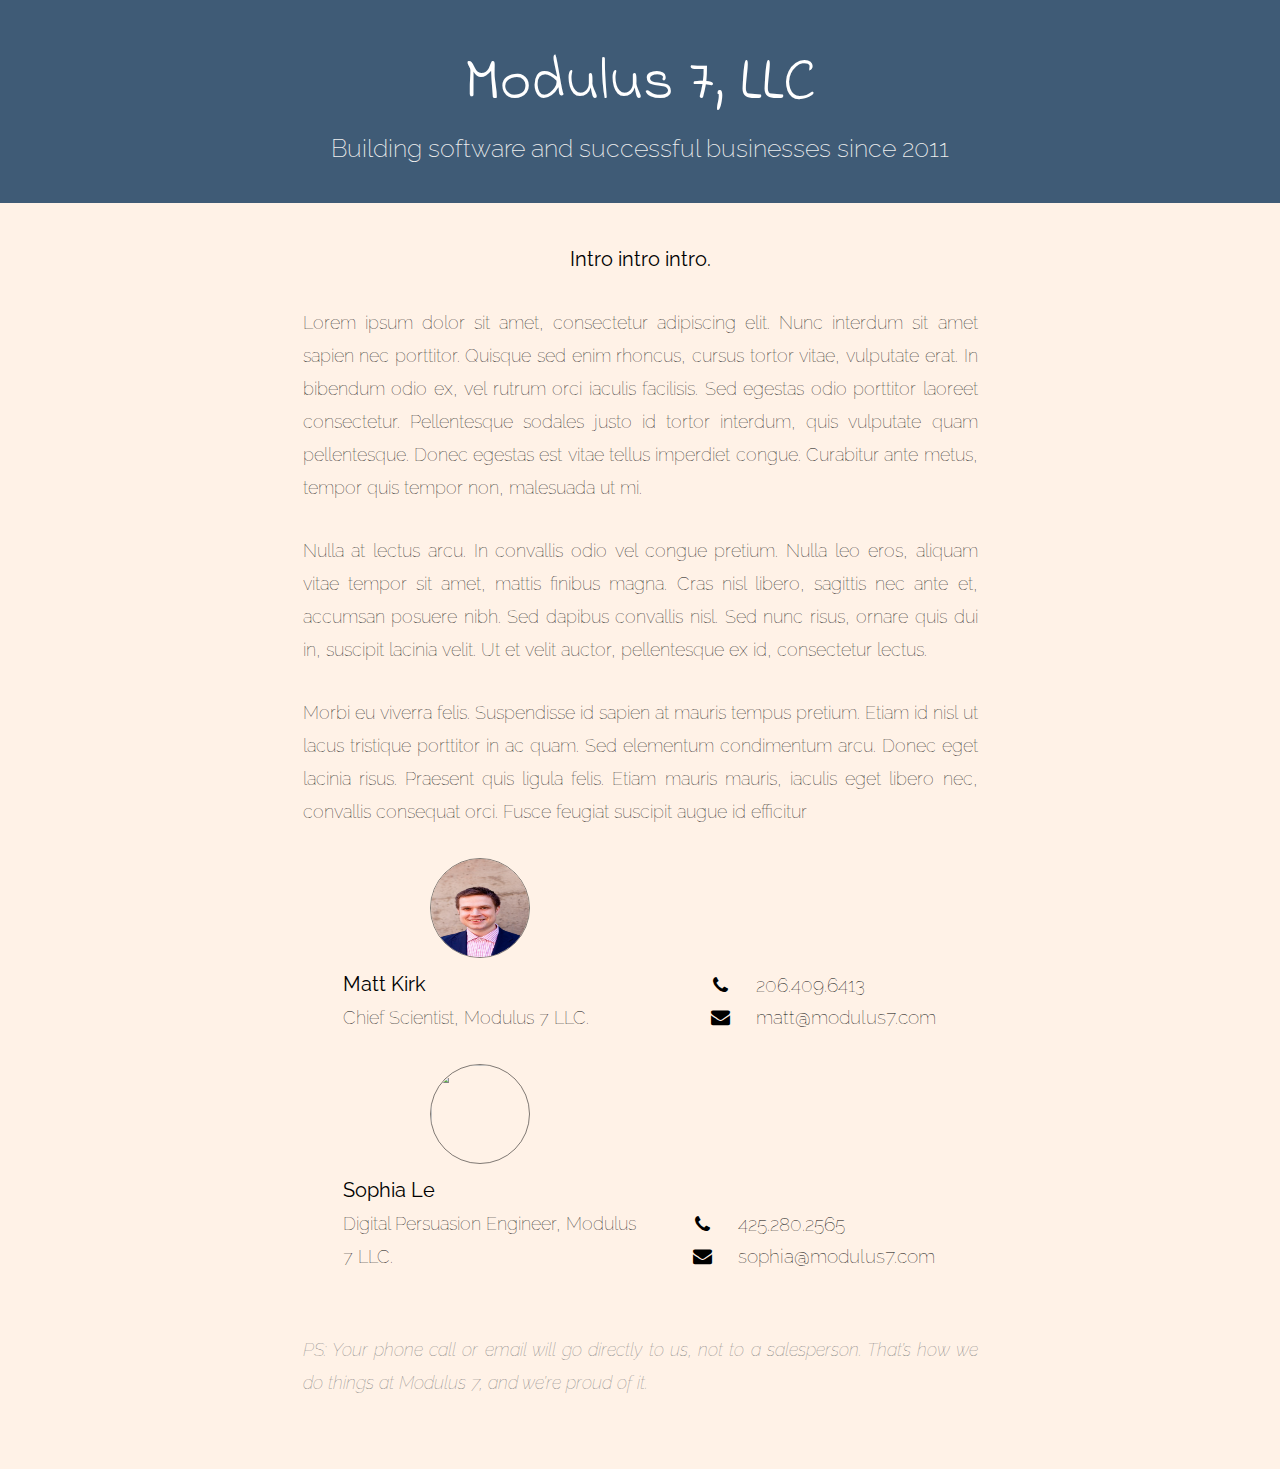
==== commit ead35f0a: "Ripping off Brad..." ====
--- a/index.html
+++ b/index.html
@@ -1,178 +1,102 @@
 <!DOCTYPE html>
-<!-- HTML5 Mobile Boilerplate -->
-<!--[if IEMobile 7]><html class="no-js iem7"><![endif]-->
-<!--[if (gt IEMobile 7)|!(IEMobile)]><!--><html class="no-js" lang="en"><!--<![endif]-->
+<html lang="en">
+  <head>
+    <meta charset="utf-8">
+    <meta http-equiv="X-UA-Compatible" content="IE=edge">
+    <meta name="viewport" content="width=device-width, initial-scale=1">
+    <title>Modulus 7: A Software and Marketing Firm</title>
 
-<!-- HTML5 Boilerplate -->
-<!--[if lt IE 7]><html class="no-js lt-ie9 lt-ie8 lt-ie7" lang="en"> <![endif]-->
-<!--[if (IE 7)&!(IEMobile)]><html class="no-js lt-ie9 lt-ie8" lang="en"><![endif]-->
-<!--[if (IE 8)&!(IEMobile)]><html class="no-js lt-ie9" lang="en"><![endif]-->
-<!--[if gt IE 8]><!--> <html class="no-js" lang="en"><!--<![endif]-->
+    <link rel="shortcut icon" href="/favicon.ico"/>
+    <link href="https://fonts.googleapis.com/css?family=Indie+Flower|Raleway" rel="stylesheet">
+    <link href="//netdna.bootstrapcdn.com/font-awesome/4.0.3/css/font-awesome.css" rel="stylesheet">
+    <link rel="stylesheet" href="/stylesheets/normalize.css">
+    <link rel="stylesheet" href="/stylesheets/site.css">
+    <link rel="stylesheet" href="/stylesheets/grid.css">
 
-<head>
+    <!-- HTML5 Shim and Respond.js IE8 support of HTML5 elements and media queries -->
+    <!-- WARNING: Respond.js doesn't work if you view the page via file:// -->
+    <!--[if lt IE 9]>
+      <script src="https://oss.maxcdn.com/libs/html5shiv/3.7.0/html5shiv.js"></script>
+      <script src="https://oss.maxcdn.com/libs/respond.js/1.4.2/respond.min.js"></script>
+    <![endif]-->
+  </head>
+  <body class="landing">
+    <section class="orange">
+  <div class="container">
+    <div class="row">
+      <div id="hero">
+        <h1>
+          Modulus 7, LLC
+        </h1>
+        <p class="lead">
+          Building software and successful businesses since 2011
+        </p>
+      </div>
+    </div>
+  </div>
+</section>
+<section class="letter">
+<div class="container">
+  <div class="row">
+    <div class="col-md-8 col-md-offset-2">
+      <p class="intro">
+        Intro intro intro.
+      </p>
 
-	<meta charset="utf-8">
-	<!-- Always force latest IE rendering engine (even in intranet) & Chrome Frame -->
-	<meta http-equiv="X-UA-Compatible" content="IE=edge,chrome=1">
+      <div class="letter-body">
+        <p> Lorem ipsum dolor sit amet, consectetur adipiscing elit. Nunc interdum sit amet sapien nec porttitor. Quisque sed enim rhoncus, cursus tortor vitae, vulputate erat. In bibendum odio ex, vel rutrum orci iaculis facilisis. Sed egestas odio porttitor laoreet consectetur. Pellentesque sodales justo id tortor interdum, quis vulputate quam pellentesque. Donec egestas est vitae tellus imperdiet congue. Curabitur ante metus, tempor quis tempor non, malesuada ut mi.</p>
 
-	<title>Modulus 7 - Your Partner in Change</title>
-	<meta name="description" content="This is the Responsive Grid System, a quick, easy and flexible way to create a responsive web site.">
-	<meta name="keywords" content="responsive, grid, system, web design">
+        <p>         Nulla at lectus arcu. In convallis odio vel congue pretium. Nulla leo eros, aliquam vitae tempor sit amet, mattis finibus magna. Cras nisl libero, sagittis nec ante et, accumsan posuere nibh. Sed dapibus convallis nisl. Sed nunc risus, ornare quis dui in, suscipit lacinia velit. Ut et velit auctor, pellentesque ex id, consectetur lectus.</p>
 
-	<meta name="author" content="www.grahamrobertsonmiller.co.uk">
+        <p>         Morbi eu viverra felis. Suspendisse id sapien at mauris tempus pretium. Etiam id nisl ut lacus tristique porttitor in ac quam. Sed elementum condimentum arcu. Donec eget lacinia risus. Praesent quis ligula felis. Etiam mauris mauris, iaculis eget libero nec, convallis consequat orci. Fusce feugiat suscipit augue id efficitur</p>
 
-	<meta http-equiv="cleartype" content="on">
+      <div class="letter-bottom-left">
+        <img src="/images/matt.jpg" class="circle">
+        <p class="signature">
+          <span class="name">Matt Kirk</span> <br/>
+          Chief Scientist, Modulus 7 LLC.
+        </p>
+      </div>
+      <div class="letter-bottom-right">
+        <div>
+          <i class="fa fa-phone"></i>
+          <a href="tel:2064096413">206.409.6413</a>
+        </div>
+        <div>
+          <i class="fa fa-envelope"></i> 
+          <a href="mailto:matt@modulus7.com">matt@modulus7.com</a>
+        </div>
+      </div>
 
-	<link rel="shortcut icon" href="/favicon.ico">
-
-	<!-- Responsive and mobile friendly stuff -->
-	<meta name="HandheldFriendly" content="True">
-	<meta name="MobileOptimized" content="320">
-	<meta name="viewport" content="width=device-width, target-densitydpi=160dpi, initial-scale=1.0, minimum-scale=1.0, maximum-scale=1.0">
-
-	<!-- Stylesheets -->
-	<link rel="stylesheet" href="css/html5reset.css" media="all">
-	<link rel="stylesheet" href="css/responsivegridsystem.css" media="all">
-	<link rel="stylesheet" href="css/col.css" media="all">
-	<link rel="stylesheet" href="css/2cols.css" media="all">
-	<link rel="stylesheet" href="css/3cols.css" media="all">
-	<link rel="stylesheet" href="css/4cols.css" media="all">
-	<link rel='stylesheet' href='css/style.css' media='all'>
-
-	<!-- All JavaScript at the bottom, except for Modernizr which enables HTML5 elements and feature detects -->
-	<script src="js/modernizr-2.5.3-min.js"></script>
-
-	<style type="text/css">
-
-	/*  THIS IS JUST TO GET THE GRID TO SHOW UP.  YOU DONT NEED THIS IN YOUR CODE */
-
-/*  #maincontent .col {
-    background: #ccc;
-    background: rgba(204, 204, 204, 0.85);
-
-  }*/
-
-	</style>
-
-</head>
-
-<body>
-
-<div id="skiptomain"><a href="#maincontent">skip to main content</a></div>
-
-<div id="wrapper">
-
-	<div id="maincontentcontainer">
-		<div id="maincontent">
-      <div class="section group example">
-				<div class="col span_1_of_2">
-				  <img src='/images/Modulus7_300.png'/>
-				</div>
-				<div class="col span_1_of_2 navigation">
-          <ul>
-            <li><a href='#'>work</a></li>
-            <li><a href='#'>about us</a></li>
-            <li><a href='#'>contact us</a></li>
-            <li><a href='#'>blog</a></li>
-          </ul>
-				</div>
-			</div>
-			
-			<div class="section group"></div>
-
-			<div class="section group tagline">
-				<p>modulus 7. tagline or <br/>image goes here.</p>
-			</div>
-			
-			<div class="section group example">
-				<div class="col span_1_of_2">
-				  <p>
-				    Bacon ipsum dolor sit amet short ribs sirloin flank biltong chicken. Shank ball tip short ribs turkey. Swine ham short ribs turducken. Meatball tenderloin ham, spare ribs kielbasa beef ribs venison salami fatback tri-tip boudin pancetta shoulder. Shank leberkas biltong ham hock, short ribs turducken pork beef ribs. Ribeye pork chop corned beef drumstick pig pork belly brisket shoulder ham hock jowl flank short loin meatloaf boudin.
-				  </p>
-				</div>
-				<div class="col span_1_of_2">
-          <p>
-            Bacon ipsum dolor sit amet short ribs sirloin flank biltong chicken. Shank ball tip short ribs turkey. Swine ham short ribs turducken. Meatball tenderloin ham, spare ribs kielbasa beef ribs venison salami fatback tri-tip boudin pancetta shoulder. Shank leberkas biltong ham hock, short ribs turducken pork beef ribs. Ribeye pork chop corned beef drumstick pig pork belly brisket shoulder ham hock jowl flank short loin meatloaf boudin.
-          </p>
-				</div>
-			</div>
-      <hr/>
-			<div class="section group example">
-			  <h3>Recent Works</h3>
-			</div>
-
-			<div class="section group">
-				<div class="col span_1_of_3">
-				  <div class='image_box'>
-				    big box
-				  </div>
-				  <p>Bacon ipsum dolor sit amet short ribs sirloin flank biltong chicken. Shank ball tip short ribs turkey. Swine ham short ribs turducken. Meatball tenderloin ham, spare ribs kielbasa beef ribs venison salami fatback tri-tip boudin pancetta shoulder. Shank leberkas biltong ham hock, short ribs turducken pork beef ribs. Ribeye pork chop corned beef drumstick pig pork belly brisket shoulder ham hock jowl flank short loin meatloaf boudin.</p>
-				</div>
-				<div class="col span_1_of_3">
-          <div class='image_box'>
-            big box
-          </div>
-          <p>Bacon ipsum dolor sit amet short ribs sirloin flank biltong chicken. Shank ball tip short ribs turkey. Swine ham short ribs turducken. Meatball tenderloin ham, spare ribs kielbasa beef ribs venison salami fatback tri-tip boudin pancetta shoulder. Shank leberkas biltong ham hock, short ribs turducken pork beef ribs. Ribeye pork chop corned beef drumstick pig pork belly brisket shoulder ham hock jowl flank short loin meatloaf boudin.</p>
-				</div>
-				<div class="col span_1_of_3">
-          <div class='image_box'>
-            big box
-          </div>
-          <p>Bacon ipsum dolor sit amet short ribs sirloin flank biltong chicken. Shank ball tip short ribs turkey. Swine ham short ribs turducken. Meatball tenderloin ham, spare ribs kielbasa beef ribs venison salami fatback tri-tip boudin pancetta shoulder. Shank leberkas biltong ham hock, short ribs turducken pork beef ribs. Ribeye pork chop corned beef drumstick pig pork belly brisket shoulder ham hock jowl flank short loin meatloaf boudin.</p>
-				</div>
-			</div>
-		</div>
-	</div>
-	<div id="footercontainer">
-		<footer class="group">
-			<div class="col span_1_of_4">
-			<h4>About the Responsive Grid System</h4>
-			<p>Inspired by <a href="http://ethanmarcotte.com/">Ethan Marcotte</a>'s responsive web design, this site was set up in the spirit of giving something back.  I found something that worked for me, and  anted  share it.</p>
-			</div>
-			<div class="col span_1_of_4">
-			<h4>Problem, Officer?</h4>
-			<p>If you find any errors, or can suggest any improvements please <a href="mailto:grahamrobertsonmiller@gmail.com">email me</a>. I will have a mini strop before probably realising you're way cleverer than me.  If I use something you suggest, you'll get a shout-out.</p>
-			</div>
-			<div class="col span_1_of_4">
-			<h4>Are You Using It?</h4>
-			<p>I'd love to know if this has been of use, and especially if you're actually using the code.  Go on, <a href="mailto:grahamrobertsonmiller@gmail.com">let me know</a> and you could get featured here.
-			</div>
-			<div class="col span_1_of_4">
-			<h4>Who Made This?</h4>
-			<p>Seeing as you asked, the Responsive Grid System is brought to you by <a href="http://www.grahamrobertsonmiller.co.uk">Graham Miller</a> and is licensed under a <a rel="license" href="http://creativecommons.org/licenses/by/3.0/">Creative Commons Attribution 3.0 License</a>.</p>
-			</div>
-
-   			<br class="breaker" />
-
-			<div id="smallprint">
-			<a href="http://validator.w3.org/"><img src="/images/html5-logo.png" width="40" height="50" alt="html5" /></a>
-			<a href="http://jigsaw.w3.org/css-validator/"><img src="/images/css3-logo.png" width="40" height="50" alt="css3" /></a>
-			<br />
-			<span class="heart">&hearts;</span> Lovingly made in Newcastle upon Tyne.
-			<a href="https://twitter.com/graham_r_miller" class="twitter-follow-button" data-show-count="false">Follow @graham_r_miller</a>
-			<script>!function(d,s,id){var js,fjs=d.getElementsByTagName(s)[0];if(!d.getElementById(id)){js=d.createElement(s);js.id=id;js.src="//platform.twitter.com/widgets.js";fjs.parentNode.insertBefore(js,fjs);}}(document,"script","twitter-wjs");</script>
-			</div>
-
-		</footer>
-	</div>
-</div>
+      <div class="letter-bottom-left">
+        <img src="/images/sophia.jpg" class="circle">
+        <p class="signature">
+        <span class="name">Sophia Le</span> <br/>
+        Digital Persuasion Engineer, Modulus 7 LLC.
+        </p>
+      </div>
 
 
+      <div class="letter-bottom-right">
+        <div>
+          <i class="fa fa-phone"></i>
+          <a href="tel:4252802565">425.280.2565</a>
+        </div>
+        <div>
+          <i class="fa fa-envelope"></i> 
+          <a href="mailto:sophia@modulus7.com">sophia@modulus7.com</a>
+        </div>
+      </div>
 
-	<!-- JavaScript at the bottom for fast page loading -->
+      <p class="ps">PS: Your phone call or email will go directly to us, not to a salesperson. That’s how we do things at Modulus 7, and we’re proud of it.
+      </p>
+    </div>
+    </div>
+  </div>
+</div>
+</section>
 
-	<!-- Grab Google CDN's jQuery, with a protocol relative URL; fall back to local if necessary -->
-	<script src="//ajax.googleapis.com/ajax/libs/jquery/1.7.2/jquery.min.js"></script>
-	<script>window.jQuery || document.write('<script src="js/jquery-1.7.2.min.js"><\/script>')</script>
-
-	<!--[if (lt IE 9) & (!IEMobile)]>
-	<script src="js/selectivizr-min.js"></script>
-	<![endif]-->
-
-
-	<!-- More Scripts-->
-	<script src="js/responsivegridsystem.js"></script>
-
-
-</body>
-</html>+    <script src="//code.jquery.com/jquery-1.10.1.min.js"></script>
+    <script src="//netdna.bootstrapcdn.com/bootstrap/3.1.0/js/bootstrap.min.js"></script>
+  </body>
+</html>
--- a/stylesheets/site.css
+++ b/stylesheets/site.css
@@ -0,0 +1,103 @@
+html {
+  font-family: "Raleway", sans-serif; }
+
+.orange {
+  background-color: #3f5b76;
+  color: white;
+  padding: 40px;
+  margin: 0;
+  position: relative; }
+
+.hero-separator {
+  text-align: center;
+  position: absolute;
+  bottom: -50px;
+  left: 0px;
+  width: 100%; }
+
+img.logo {
+  height: 200px; }
+
+.landing .centered {
+  text-align: center;
+  margin: 80px; }
+
+#hero {
+  text-align: center; }
+  #hero h1 {
+    font-family: "Indie Flower", cursive;
+    font-size: 60px;
+    font-weight: 400;
+    margin-bottom: 0em;
+    margin-top: 0px; }
+  #hero .lead {
+    color: #eeeeee;
+    font-weight: 200;
+    font-size: 25px;
+    margin-top: 0.25em;
+    margin-bottom: 0; }
+
+.letter {
+  padding: 40px 0;
+  background-color: #fff2e7;
+  text-align: justify;
+  font-weight: 100; }
+  .letter p {
+    margin: 0 0 30px;
+    font-size: 18px;
+    line-height: 33px; }
+    .letter p.intro {
+      font-size: 20px;
+      font-weight: 400;
+      text-align: center; }
+    .letter p.signature {
+      display: inline-block;
+      margin-left: 20px;
+      margin-top: 10px; }
+      .letter p.signature span.name {
+        font-size: 20px;
+        font-weight: 400; }
+    .letter p.ps {
+      clear: left;
+      padding-top: 30px;
+      color: #777777;
+      font-style: italic; }
+  .letter div.letter-bottom-left {
+    text-align: center; }
+    .letter div.letter-bottom-left img.circle {
+      display: block;
+      margin: 0 auto;
+      height: 100px;
+      width: 100px;
+      border-radius: 50px;
+      border: 1px solid rgba(0, 0, 0, 0.5); }
+  .letter div.letter-bottom-right {
+    text-align: center; }
+    .letter div.letter-bottom-right div {
+      margin: 10px 0;
+      font-size: 1.25em; }
+      .letter div.letter-bottom-right div i {
+        width: 20px;
+        text-align: center;
+        margin-right: 20px; }
+      .letter div.letter-bottom-right div a {
+        color: black;
+        text-decoration: none; }
+
+@media (max-width: 500px) {
+  #hero h1 {
+    font-size: 50px; }
+
+  #hero .lead {
+    font-size: 22px;
+    padding-bottom: 30px; }
+
+  .letter p {
+    font-size: 18px;
+    line-height: 29px; }
+
+  .letter {
+    padding-top: 70px; }
+
+  .orange {
+    padding: 30px; } }
--- a/stylesheets/grid.css
+++ b/stylesheets/grid.css
@@ -0,0 +1,44 @@
+/* Small screens (default) */
+html { font-size; 105%; }
+.container { width: 90%; }
+
+/* Medium screens (640px) */
+@media (min-width: 40rem) {
+  html { font-size: 112%; }
+  .container { width: 675px; }
+  .letter div.letter-bottom-left {
+    display: inline-block;
+    width: 315px;
+    margin-left: 20px;
+    margin-bottom: 0;
+    margin-right: 50px;
+    text-align: left;
+  }
+  .letter div.letter-bottom-left img.meester-brad {
+    float: left;
+    display: inline;
+  }
+  .letter div.letter-bottom-right {
+    display: inline-block;
+    text-align: left;
+    width: 267px
+  }
+  .letter div.letter-bottom-right div {
+    font-size: 19px;
+  }
+}
+
+/* Large screens (1024px) */
+@media (min-width: 64rem) {
+  html { font-size: 120%; }
+}
+
+*, *:before, *:after {
+  -moz-box-sizing: border-box;
+  -webkit-box-sizing: border-box;
+  box-sizing: border-box;
+}
+
+.container {
+  margin: 0 auto;
+}
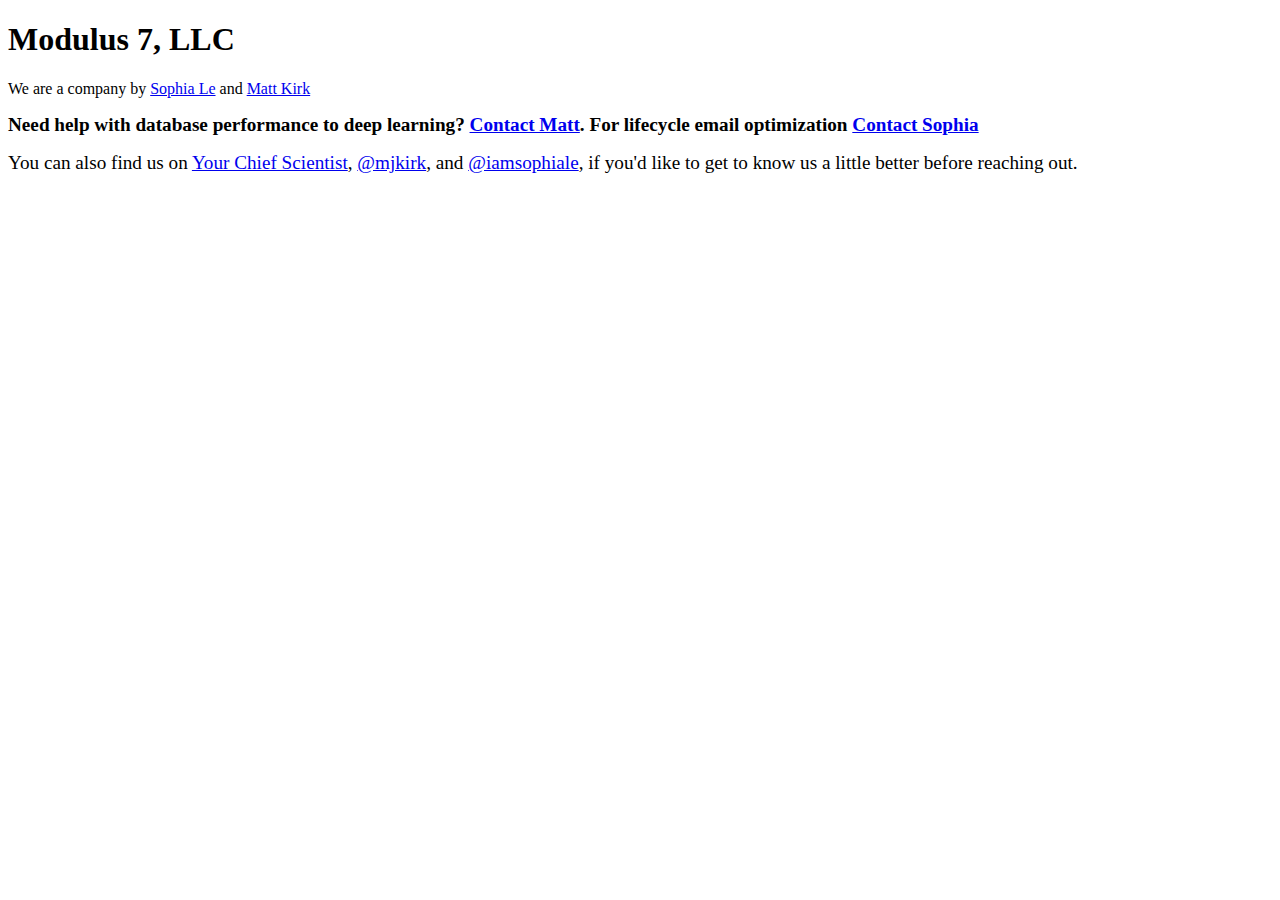
==== commit 012df44a: "Revamp this a teensy bit" ====
--- a/index.html
+++ b/index.html
@@ -4,99 +4,41 @@
     <meta charset="utf-8">
     <meta http-equiv="X-UA-Compatible" content="IE=edge">
     <meta name="viewport" content="width=device-width, initial-scale=1">
-    <title>Modulus 7: A Software and Marketing Firm</title>
+    <meta name="description" content="">
+    <meta name="keywords" content="">
+    <meta name="author" content="">
 
-    <link rel="shortcut icon" href="/favicon.ico"/>
-    <link href="https://fonts.googleapis.com/css?family=Indie+Flower|Raleway" rel="stylesheet">
-    <link href="//netdna.bootstrapcdn.com/font-awesome/4.0.3/css/font-awesome.css" rel="stylesheet">
-    <link rel="stylesheet" href="/stylesheets/normalize.css">
-    <link rel="stylesheet" href="/stylesheets/site.css">
-    <link rel="stylesheet" href="/stylesheets/grid.css">
+    <title>Modulus 7</title>
+    <link href="http://fonts.googleapis.com/css?family=Roboto:100,300,400,700" rel="stylesheet">
+    <link href="assets/css/toolkit-minimal.css" rel="stylesheet">
+    <link href="assets/css/application-minimal.css" rel="stylesheet">
+    <style>
+@media (max-width: 768px) and (-webkit-min-device-pixel-ratio: 2) {
+  body {
+    width: 1px;
+    min-width: 100%;
+    *width: 100%;
+  }
+  #stage {
+    height: 1px;
+    overflow: auto;
+    min-height: 100vh;
+    -webkit-overflow-scrolling: touch;
+  }
+}
+    </style>
+  </head>
+  <body>
 
-    <!-- HTML5 Shim and Respond.js IE8 support of HTML5 elements and media queries -->
-    <!-- WARNING: Respond.js doesn't work if you view the page via file:// -->
-    <!--[if lt IE 9]>
-      <script src="https://oss.maxcdn.com/libs/html5shiv/3.7.0/html5shiv.js"></script>
-      <script src="https://oss.maxcdn.com/libs/respond.js/1.4.2/respond.min.js"></script>
-    <![endif]-->
-  </head>
-  <body class="landing">
-    <section class="orange">
-  <div class="container">
-    <div class="row">
-      <div id="hero">
-        <h1>
-          Modulus 7, LLC
-        </h1>
-        <p class="lead">
-          Building software and successful businesses since 2011
-        </p>
+    <div class="block">
+      <div class="container text-center">
+        <h1 class="block-title m-b-sm text-uppercase app-myphone-brand">Modulus 7, LLC</h1>
+        <p class="lead">We are a company by <a href="https://www.sophiale.com">Sophia Le</a> and <a href="https://www.matthewkirk.com">Matt Kirk</a></p>
+        <p><big><strong>Need help with database performance to deep learning?  <a href="mailto:matt@modulus7.com">Contact Matt</a>. For lifecycle email optimization <a href="mailto:sophia@modulus7.com">Contact Sophia</a></big></strong></p>
+        <p><big>You can also find us on <a href="http://yourchiefscientist.com">Your Chief Scientist</a>, <a href="http://twitter.com/mjkirk">@mjkirk</a>, and <a href="http://twitter.com/iamsophiale">@iamsophiale</a>, if you'd like to get to know us a little better before reaching out.</big></p>
       </div>
     </div>
-  </div>
-</section>
-<section class="letter">
-<div class="container">
-  <div class="row">
-    <div class="col-md-8 col-md-offset-2">
-      <p class="intro">
-        Intro intro intro.
-      </p>
-
-      <div class="letter-body">
-        <p> Lorem ipsum dolor sit amet, consectetur adipiscing elit. Nunc interdum sit amet sapien nec porttitor. Quisque sed enim rhoncus, cursus tortor vitae, vulputate erat. In bibendum odio ex, vel rutrum orci iaculis facilisis. Sed egestas odio porttitor laoreet consectetur. Pellentesque sodales justo id tortor interdum, quis vulputate quam pellentesque. Donec egestas est vitae tellus imperdiet congue. Curabitur ante metus, tempor quis tempor non, malesuada ut mi.</p>
-
-        <p>         Nulla at lectus arcu. In convallis odio vel congue pretium. Nulla leo eros, aliquam vitae tempor sit amet, mattis finibus magna. Cras nisl libero, sagittis nec ante et, accumsan posuere nibh. Sed dapibus convallis nisl. Sed nunc risus, ornare quis dui in, suscipit lacinia velit. Ut et velit auctor, pellentesque ex id, consectetur lectus.</p>
-
-        <p>         Morbi eu viverra felis. Suspendisse id sapien at mauris tempus pretium. Etiam id nisl ut lacus tristique porttitor in ac quam. Sed elementum condimentum arcu. Donec eget lacinia risus. Praesent quis ligula felis. Etiam mauris mauris, iaculis eget libero nec, convallis consequat orci. Fusce feugiat suscipit augue id efficitur</p>
-
-      <div class="letter-bottom-left">
-        <img src="/images/matt.jpg" class="circle">
-        <p class="signature">
-          <span class="name">Matt Kirk</span> <br/>
-          Chief Scientist, Modulus 7 LLC.
-        </p>
-      </div>
-      <div class="letter-bottom-right">
-        <div>
-          <i class="fa fa-phone"></i>
-          <a href="tel:2064096413">206.409.6413</a>
-        </div>
-        <div>
-          <i class="fa fa-envelope"></i> 
-          <a href="mailto:matt@modulus7.com">matt@modulus7.com</a>
-        </div>
-      </div>
-
-      <div class="letter-bottom-left">
-        <img src="/images/sophia.jpg" class="circle">
-        <p class="signature">
-        <span class="name">Sophia Le</span> <br/>
-        Digital Persuasion Engineer, Modulus 7 LLC.
-        </p>
-      </div>
-
-
-      <div class="letter-bottom-right">
-        <div>
-          <i class="fa fa-phone"></i>
-          <a href="tel:4252802565">425.280.2565</a>
-        </div>
-        <div>
-          <i class="fa fa-envelope"></i> 
-          <a href="mailto:sophia@modulus7.com">sophia@modulus7.com</a>
-        </div>
-      </div>
-
-      <p class="ps">PS: Your phone call or email will go directly to us, not to a salesperson. That’s how we do things at Modulus 7, and we’re proud of it.
-      </p>
     </div>
-    </div>
-  </div>
-</div>
-</section>
-
-    <script src="//code.jquery.com/jquery-1.10.1.min.js"></script>
-    <script src="//netdna.bootstrapcdn.com/bootstrap/3.1.0/js/bootstrap.min.js"></script>
   </body>
 </html>
+
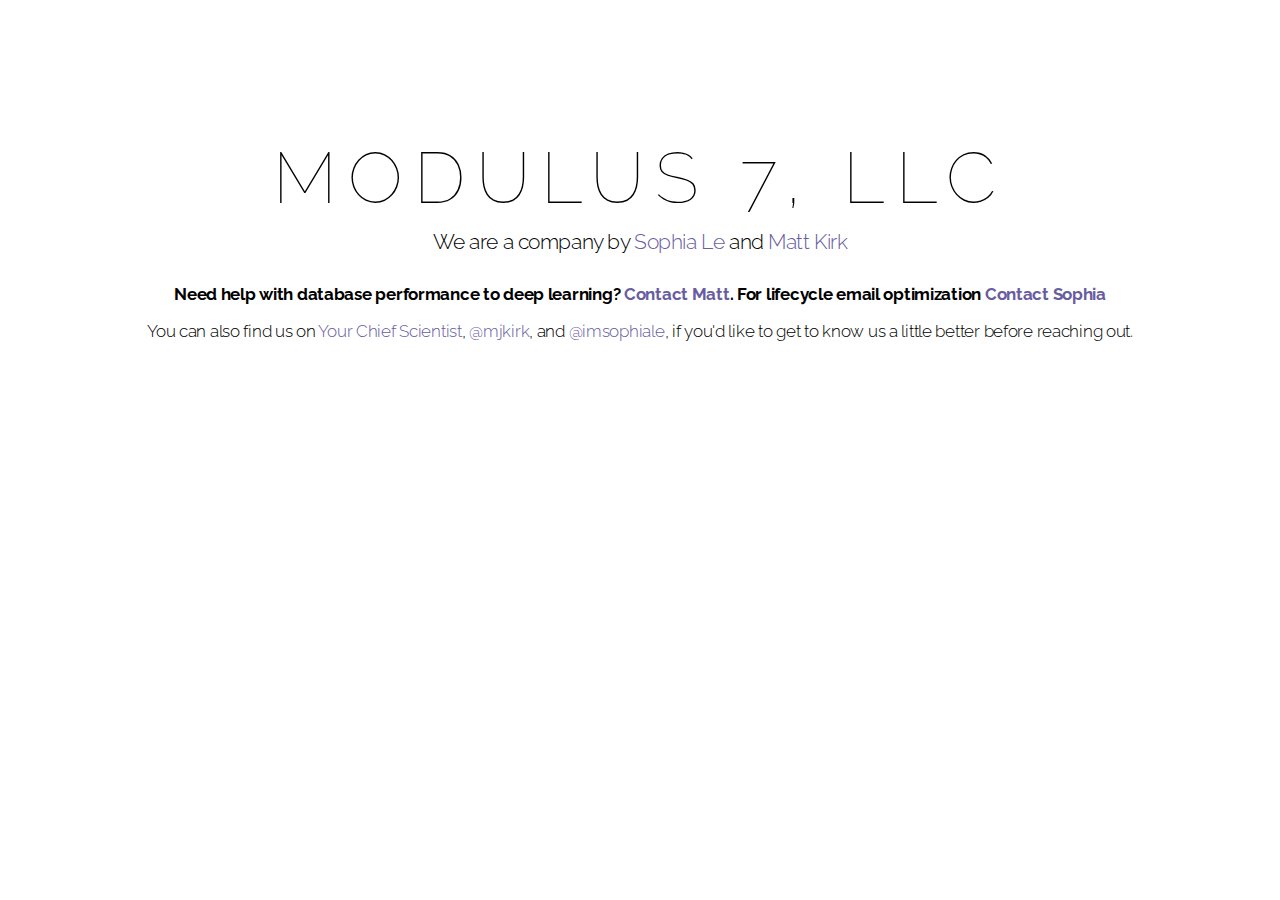
==== commit c1e45ab6: "Rejigger it a bit" ====
--- a/index.html
+++ b/index.html
@@ -9,9 +9,9 @@
     <meta name="author" content="">
 
     <title>Modulus 7</title>
-    <link href="http://fonts.googleapis.com/css?family=Roboto:100,300,400,700" rel="stylesheet">
-    <link href="assets/css/toolkit-minimal.css" rel="stylesheet">
-    <link href="assets/css/application-minimal.css" rel="stylesheet">
+    <link href="http://fonts.googleapis.com/css?family=Raleway:100,300,400,700" rel="stylesheet">
+    <link href="stylesheets/toolkit-minimal.css" rel="stylesheet">
+    <link href="stylesheets/application-minimal.css" rel="stylesheet">
     <style>
 @media (max-width: 768px) and (-webkit-min-device-pixel-ratio: 2) {
   body {
@@ -35,7 +35,7 @@
         <h1 class="block-title m-b-sm text-uppercase app-myphone-brand">Modulus 7, LLC</h1>
         <p class="lead">We are a company by <a href="https://www.sophiale.com">Sophia Le</a> and <a href="https://www.matthewkirk.com">Matt Kirk</a></p>
         <p><big><strong>Need help with database performance to deep learning?  <a href="mailto:matt@modulus7.com">Contact Matt</a>. For lifecycle email optimization <a href="mailto:sophia@modulus7.com">Contact Sophia</a></big></strong></p>
-        <p><big>You can also find us on <a href="http://yourchiefscientist.com">Your Chief Scientist</a>, <a href="http://twitter.com/mjkirk">@mjkirk</a>, and <a href="http://twitter.com/iamsophiale">@iamsophiale</a>, if you'd like to get to know us a little better before reaching out.</big></p>
+        <p><big>You can also find us on <a href="http://yourchiefscientist.com">Your Chief Scientist</a>, <a href="http://twitter.com/mjkirk">@mjkirk</a>, and <a href="http://twitter.com/imsophiale">@imsophiale</a>, if you'd like to get to know us a little better before reaching out.</big></p>
       </div>
     </div>
     </div>
--- a/stylesheets/application-minimal.css
+++ b/stylesheets/application-minimal.css
@@ -0,0 +1,108 @@
+/*
+ * Minimal Application level overrides
+ * (things that dont make sense in a toolkit :)
+ * copyright @colossal 2015
+ */
+
+.block {
+ overflow: hidden;
+}
+
+
+/* navbar */
+.app-navbar {
+  font-size: 13px;
+  letter-spacing: .15em;
+}
+.app-navbar .navbar-brand {
+  font-size: 13px;
+}
+
+
+/* intro block */
+.app-block-intro {
+  padding-top: 20px;
+}
+.app-block-intro img {
+  width: 80%;
+  margin-bottom: -45%;
+}
+
+/* block img */
+.app-block-game img,
+.app-block-stats img {
+  width: 100%;
+}
+@media (max-width: 480px) {
+  .app-block-game-img {
+    transform: scale(1.5) !important;
+  }
+}
+
+/* stats hr */
+.app-block-stats hr {
+  width: calc(80% + 60px);
+}
+
+/* design block */
+.app-block-design > .container > .row {
+  z-index: 2;
+}
+
+.app-block-design-img {
+  margin-top: -60px;
+  margin-left: -450px;
+  float: left;
+  width: 100%;
+}
+
+@media (min-width: 768px) {
+  .app-block-design-img {
+    margin-top: -220px;
+    margin-left: 0;
+  }
+}
+
+/* footer block */
+.app-block-footer {
+  background-color: rgb(27, 28, 29);
+  color: #444;
+  color: rgba(116, 119, 123, .5);
+}
+
+
+/* transforms */
+.app-translate-15 {
+  -webkit-transform: translateY(15px);
+      -ms-transform: translateY(15px);
+          transform: translateY(15px);
+}
+.app-translate-50 {
+  -webkit-transform: translateY(50px);
+      -ms-transform: translateY(50px);
+          transform: translateY(50px);
+}
+.app-translate-5 {
+  -webkit-transform: translateY(5%);
+      -ms-transform: translateY(5%);
+          transform: translateY(5%);
+}
+.app-translate-10 {
+  -webkit-transform: translateY(10%);
+      -ms-transform: translateY(10%);
+          transform: translateY(10%);
+}
+
+
+/* brand */
+
+@media (max-width: 400px) {
+  .app-myphone-brand {
+    font-size: 46px !important;
+  }
+}
+@media (max-width: 350px) {
+  .app-myphone-brand {
+    font-size: 42px !important;
+  }
+}